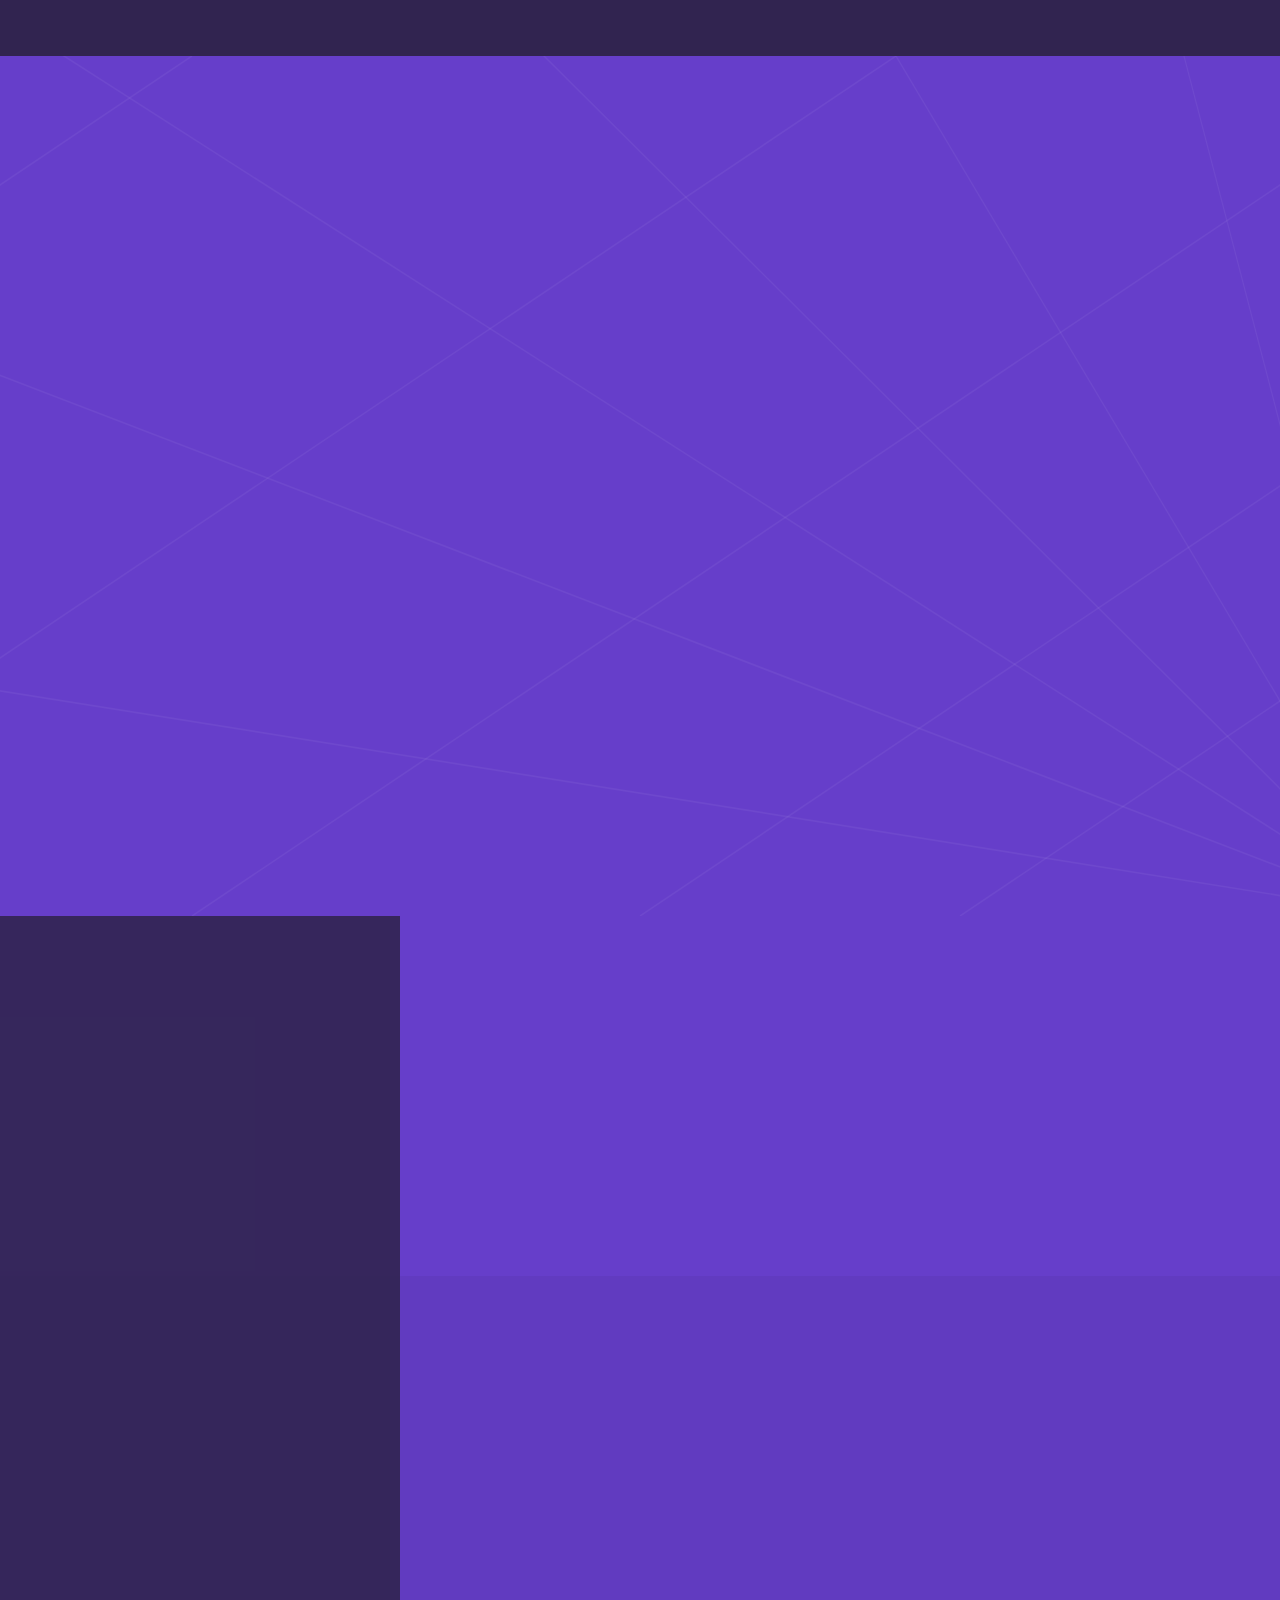
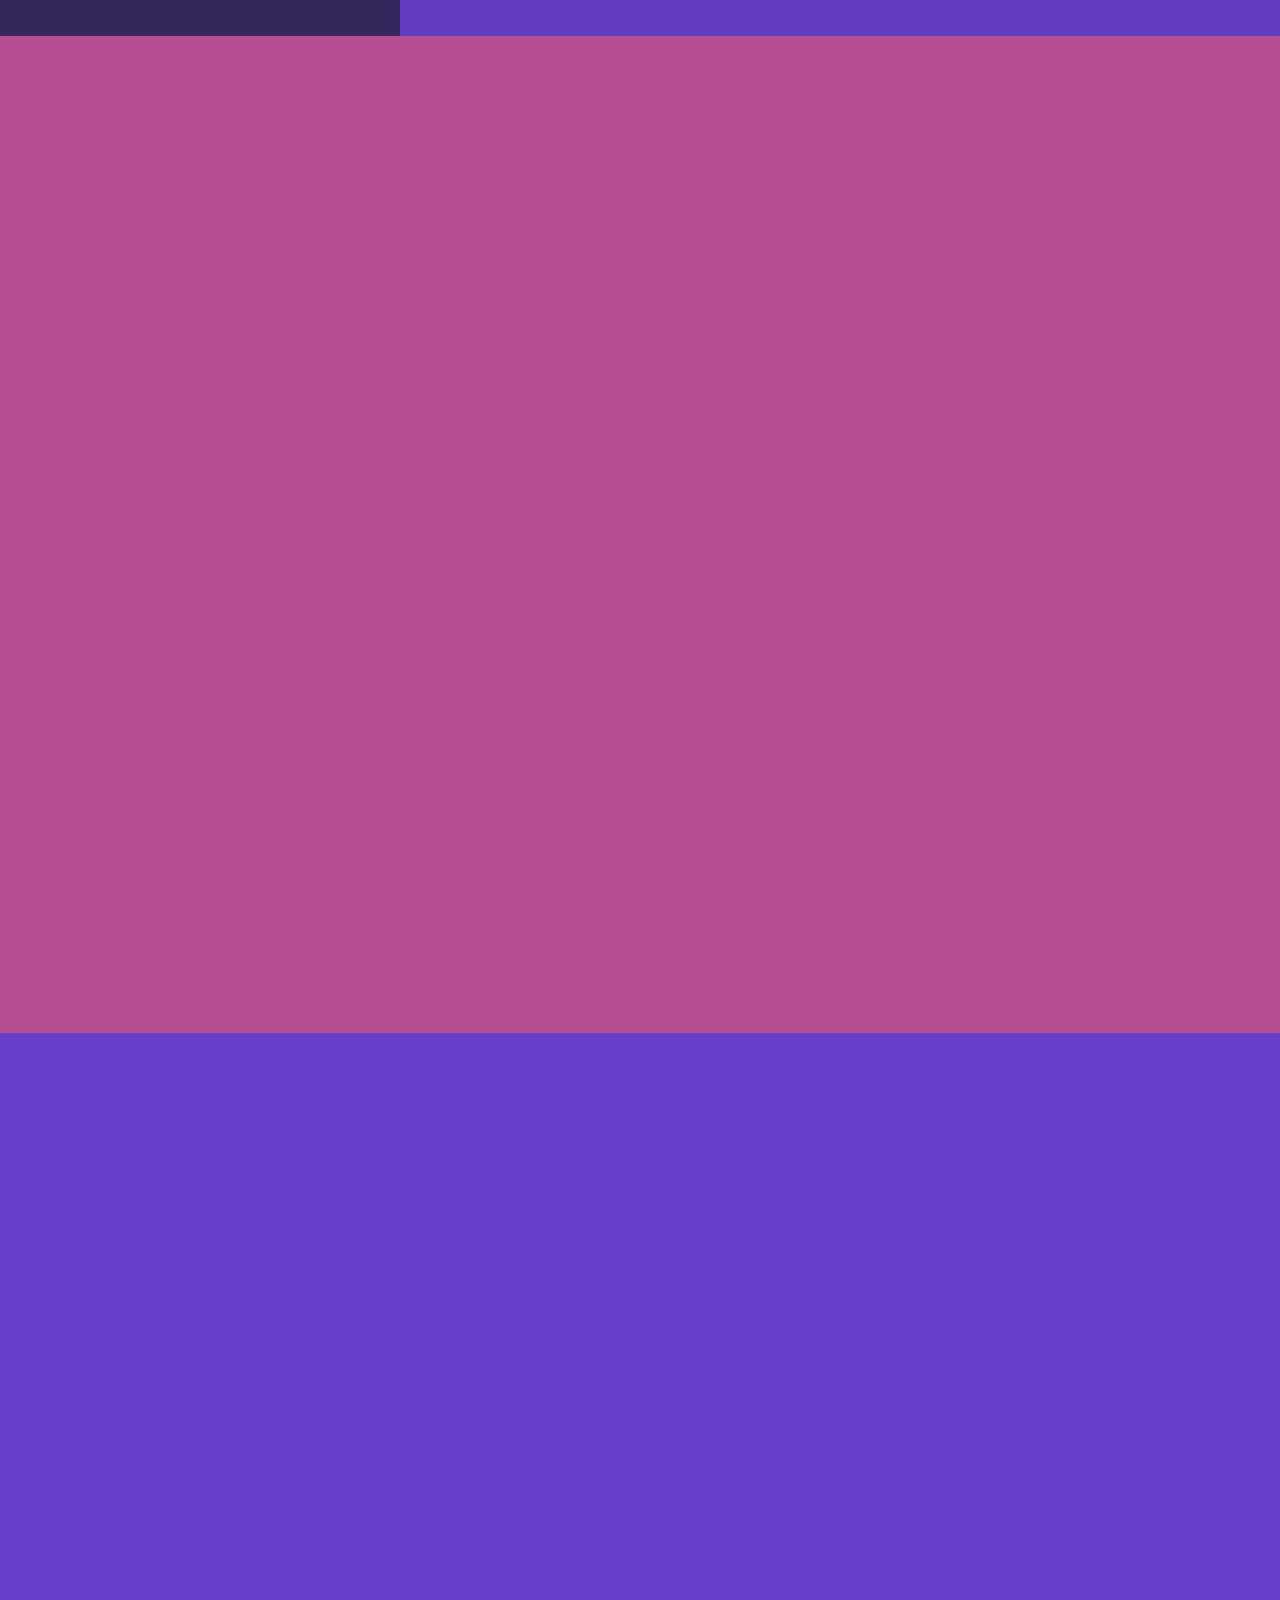
==== index.html @ 7280ebba "Update About page with logo and improve navigation links" ====
<!DOCTYPE HTML>
<!--
	Hyperspace by HTML5 UP
	html5up.net | @ajlkn
	Free for personal and commercial use under the CCA 3.0 license (html5up.net/license)
-->
<html>
	<head>
		<title>Home | FRC 2151</title>
		<meta charset="utf-8" />
		<meta name="viewport" content="width=device-width, initial-scale=1, user-scalable=no" />
		<link rel="stylesheet" href="assets/css/main.css" />
		<noscript><link rel="stylesheet" href="assets/css/noscript.css" /></noscript>
	</head>
	<body class="is-preload">

		<!-- Sidebar -->
			<section id="sidebar">
				<div class="inner">
					<nav>
						<ul>
							<li><a href="#intro">Home</a></li>
							<li><a href="#one">About Us</a></li>
							<li><a href="#two">Departments</a></li>
							<li><a href="#three">Contact Us</a></li>
							<li><a href="">FRC Documentation</a></li>
						</ul>
					</nav>
				</div>
			</section>

		<!-- Wrapper -->
			<div id="wrapper">

				<!-- Intro -->
					<section id="intro" class="wrapper style1 fullscreen fade-up">
						<div class="inner">
							<h1>Monty Pythons</h1>
							<p></a>A FIRST Robotics Competition team dedicated to engineering, programming, leadership, and inspiring the next generation of innovators.</p>
							<ul class="actions">
								<li><a href="#one" class="button scrolly">About Us</a></li>
							</ul>
						</div>
					</section>

				<!-- One -->
					<section id="one" class="wrapper style2 spotlights">
						<section>
							<a href="#" class="image"><img src="images/pic01.jpg" alt="" data-position="center center" /></a>
							<div class="content">
								<div class="inner">
									<h2>About Us</h2>
									<p>Our team's values and history.</p>
									<ul class="actions">
										<li><a href="about.html" class="button">Learn More</a></li>
									</ul>
								</div>
							</div>
						</section>
						<section>
							<a href="#" class="image"><img src="images/Robot.png" alt="" data-position="top center" /></a>
							<div class="content">
								<div class="inner">
									<h2>Our Robot</h2>
									<p>Monty - our latest robot for the 2026 REBUILT Season.</p>
									<ul class="actions">
										<li><a href="generic.html" class="button">Meet Monty</a></li>
									</ul>
								</div>
							</div>
							
						</section>
					</section>

				<!-- Two -->
					<section id="two" class="wrapper style3 fade-up">
						<div class="inner">
							<h2>Our Departments</h2>
							<p>Learn more about our various departments.</p>
							<div class="features">
								<section>
									<span class="icon solid major fa-wrench"></span>
									<h3>Build</h3>
									<p>Responsible for constructing the robot’s physical structure, assembling mechanisms, and ensuring everything is durable and competition‑ready.</p>
								</section>
								<section>
									<span class="icon solid major fa-drafting-compass"></span>
									<h3>Design</h3>
									<p>Creates CAD models, prototypes mechanisms, and ensures all robot components fit together efficiently before manufacturing.</p>
								</section>
								<section>
									<span class="icon solid major fa-code"></span>
									<h3>Programming</h3>
									<p>Writes and maintains the robot’s code, including autonomous routines, tele‑op controls, sensors, and subsystem logic.</p>
								</section>
								<section>
									<span class="icon solid major fa-bolt"></span>
									<h3>Electrical</h3>
									<p>Handles wiring, power distribution, sensors, CAN bus layout, and ensuring all electronics are safe and functional.</p>
								</section>
								<section>
									<span class="icon solid major fa-chess-knight"></span>
									<h3>Strategy and Drive</h3>
									<p>Analyzes game rules, develops match strategy, and scouts other teams during competitions.</p>
								</section>
								<section>
									<span class="icon solid major fa-bullhorn"></span>
									<h3>Marketing</h3>
									<p>Manages branding, outreach, social media, awards submissions, and team image to support sponsorship and community engagement.</p>
								</section>
							</div>
							<ul class="actions">
								<li><a href="generic.html" class="button">Learn more</a></li>
							</ul>
						</div>
					</section>

				<!-- Three -->
					<section id="three" class="wrapper style1 fade-up">
						<div class="inner">
							<h2>Contact Us</h2>
							<p> We would love to hear from you! Whether you wish to sponsor us or learn more about our team, feel free to reach out to us.</p>
							<div class="split style1">
								<section>
									<form method="post" action="#">
										<div class="fields">
											<div class="field half">
												<label for="name">Name</label>
												<input type="text" name="name" id="name" />
											</div>
											<div class="field half">
												<label for="email">Email</label>
												<input type="text" name="email" id="email" />
											</div>
											<div class="field">
												<label for="message">Message</label>
												<textarea name="message" id="message" rows="5"></textarea>
											</div>
										</div>
										<ul class="actions">
											<li><a href="" class="button submit">Send Message</a></li>
										</ul>
									</form>
								</section>
								<section>
									<ul class="contact">
										<li>
											<h3>Address</h3>
											<span>
												8601 Roosevelt Road, Forest Park, IL 60130, United States
											</span>
										</li>
										<li>
											<h3>Email</h3>
											<a href="mailto:pmsapythons2151@gmail.com">pmsapythons2151@gmail.com</a>
										</li>
										<li>
											<h3>Phone</h3>
											<span>(708) 338-4100</span>
										</li>
										<li>
											<h3>Social</h3>
											<ul class="icons">
											  <li><a href="https://x.com/frcteam2151" class="icon brands fa-twitter"><span class="label">Twitter</span></a></li>
                                   			  <li><a href="https://github.com/Team-2151-Progrraming-Room" class="icon brands fa-github"><span class="label">GitHub</span></a></li>
                                  			  <li><a href="https://www.instagram.com/montypythons2151/?hl=en" class="icon brands fa-instagram"><span class="label">Instagram</span></a></li>
											</ul>
										</li>
									</ul>
								</section>
							</div>
						</div>
					</section>

			</div>

		<!-- Footer -->
			<footer id="footer" class="wrapper style1-alt">
				<div class="inner">
					<ul class="menu">
					</ul>
				</div>
			</footer>

		<!-- Scripts -->
			<script src="assets/js/jquery.min.js"></script>
			<script src="assets/js/jquery.scrollex.min.js"></script>
			<script src="assets/js/jquery.scrolly.min.js"></script>
			<script src="assets/js/browser.min.js"></script>
			<script src="assets/js/breakpoints.min.js"></script>
			<script src="assets/js/util.js"></script>
			<script src="assets/js/main.js"></script>

	</body>
</html>
---- assets/css/main.css ----
@import url(fontawesome-all.min.css);

/*
	Hyperspace by HTML5 UP
	html5up.net | @ajlkn
	Free for personal and commercial use under the CCA 3.0 license (html5up.net/license)
*/

html, body, div, span, applet, object,
iframe, h1, h2, h3, h4, h5, h6, p, blockquote,
pre, a, abbr, acronym, address, big, cite,
code, del, dfn, em, img, ins, kbd, q, s, samp,
small, strike, strong, sub, sup, tt, var, b,
u, i, center, dl, dt, dd, ol, ul, li, fieldset,
form, label, legend, table, caption, tbody,
tfoot, thead, tr, th, td, article, aside,
canvas, details, embed, figure, figcaption,
footer, header, hgroup, menu, nav, output, ruby,
section, summary, time, mark, audio, video {
	margin: 0;
	padding: 0;
	border: 0;
	font-size: 100%;
	font: inherit;
	vertical-align: baseline;}

article, aside, details, figcaption, figure,
footer, header, hgroup, menu, nav, section {
	display: block;}

body {
	line-height: 1;
}

ol, ul {
	list-style: none;
}

blockquote, q {
	quotes: none;
}

	blockquote:before, blockquote:after, q:before, q:after {
		content: '';
		content: none;
	}

table {
	border-collapse: collapse;
	border-spacing: 0;
}

body {
	-webkit-text-size-adjust: none;
}

mark {
	background-color: transparent;
	color: inherit;
}

input::-moz-focus-inner {
	border: 0;
	padding: 0;
}

input, select, textarea {
	-moz-appearance: none;
	-webkit-appearance: none;
	-ms-appearance: none;
	appearance: none;
}

/* Basic */

	@-ms-viewport {
		width: device-width;
	}

	body {
		-ms-overflow-style: scrollbar;
	}

	@media screen and (max-width: 480px) {

		html, body {
			min-width: 320px;
		}

	}

	html {
		box-sizing: border-box;
	}

	*, *:before, *:after {
		box-sizing: inherit;
	}

	body {
		background: #312450;
	}

		body.is-preload *, body.is-preload *:before, body.is-preload *:after {
			-moz-animation: none !important;
			-webkit-animation: none !important;
			-ms-animation: none !important;
			animation: none !important;
			-moz-transition: none !important;
			-webkit-transition: none !important;
			-ms-transition: none !important;
			transition: none !important;
		}

/* Type */

	body, input, select, textarea {
		color: rgba(255, 255, 255, 0.55);
		font-family: Arial, Helvetica, sans-serif;
		font-size: 16.5pt;
		font-weight: normal;
		line-height: 1.75;
	}

		@media screen and (max-width: 1680px) {

			body, input, select, textarea {
				font-size: 13pt;
			}

		}

		@media screen and (max-width: 1280px) {

			body, input, select, textarea {
				font-size: 12pt;
			}

		}

		@media screen and (max-width: 360px) {

			body, input, select, textarea {
				font-size: 11pt;
			}

		}

	a {
		-moz-transition: color 0.2s ease, border-bottom-color 0.2s ease;
		-webkit-transition: color 0.2s ease, border-bottom-color 0.2s ease;
		-ms-transition: color 0.2s ease, border-bottom-color 0.2s ease;
		transition: color 0.2s ease, border-bottom-color 0.2s ease;
		border-bottom: dotted 1px rgba(255, 255, 255, 0.35);
		color: inherit;
		text-decoration: none;
	}

		a:hover {
			border-bottom-color: transparent;
			color: #ffffff;
		}

	strong, b {
		color: #ffffff;
		font-weight: bold;
	}

	em, i {
		font-style: italic;
	}

	p {
		margin: 0 0 2em 0;
	}

	h1, h2, h3, h4, h5, h6 {
		color: #ffffff;
		font-weight: bold;
		line-height: 1.5;
		margin: 0 0 0.5em 0;
	}

		h1 a, h2 a, h3 a, h4 a, h5 a, h6 a {
			color: inherit;
			text-decoration: none;
		}

	h1 {
		font-size: 2.75em;
	}

		h1.major {
			margin: 0 0 1.3em 0;
			position: relative;
			padding-bottom: 0.35em;
		}

			h1.major:after {
				background-image: -moz-linear-gradient(to right, #5e42a6, #b74e91);
				background-image: -webkit-linear-gradient(to right, #5e42a6, #b74e91);
				background-image: -ms-linear-gradient(to right, #5e42a6, #b74e91);
				background-image: linear-gradient(to right, #5e42a6, #b74e91);
				-moz-transition: max-width 0.2s ease;
				-webkit-transition: max-width 0.2s ease;
				-ms-transition: max-width 0.2s ease;
				transition: max-width 0.2s ease;
				border-radius: 0.2em;
				bottom: 0;
				content: '';
				height: 0.05em;
				position: absolute;
				right: 0;
				width: 100%;
			}

	h2 {
		font-size: 1.75em;
	}

	h3 {
		font-size: 1.1em;
	}

	h4 {
		font-size: 1em;
	}

	h5 {
		font-size: 0.8em;
	}

	h6 {
		font-size: 0.6em;
	}

	@media screen and (max-width: 736px) {

		h1 {
			font-size: 2em;
		}

		h2 {
			font-size: 1.25em;
		}

		h3 {
			font-size: 1em;
		}

		h4 {
			font-size: 0.8em;
		}

		h5 {
			font-size: 0.6em;
		}

		h6 {
			font-size: 0.6em;
		}

	}

	sub {
		font-size: 0.8em;
		position: relative;
		top: 0.5em;
	}

	sup {
		font-size: 0.8em;
		position: relative;
		top: -0.5em;
	}

	blockquote {
		border-left: solid 4px rgba(255, 255, 255, 0.15);
		font-style: italic;
		margin: 0 0 2em 0;
		padding: 0.5em 0 0.5em 2em;
	}

	code {
		background: rgba(255, 255, 255, 0.05);
		border-radius: 0.25em;
		border: solid 1px rgba(255, 255, 255, 0.15);
		font-family: "Courier New", monospace;
		font-size: 0.9em;
		margin: 0 0.25em;
		padding: 0.25em 0.65em;
	}

	pre {
		-webkit-overflow-scrolling: touch;
		font-family: "Courier New", monospace;
		font-size: 0.9em;
		margin: 0 0 2em 0;
	}

		pre code {
			display: block;
			line-height: 1.75em;
			padding: 1em 1.5em;
			overflow-x: auto;
		}

	hr {
		border: 0;
		border-bottom: solid 1px rgba(255, 255, 255, 0.15);
		margin: 2em 0;
	}

		hr.major {
			margin: 3em 0;
		}

	.align-left {
		text-align: left;
	}

	.align-center {
		text-align: center;
	}

	.align-right {
		text-align: right;
	}

/* Row */

	.row {
		display: flex;
		flex-wrap: wrap;
		box-sizing: border-box;
		align-items: stretch;
	}

		.row > * {
			box-sizing: border-box;
		}

		.row.gtr-uniform > * > :last-child {
			margin-bottom: 0;
		}

		.row.aln-left {
			justify-content: flex-start;
		}

		.row.aln-center {
			justify-content: center;
		}

		.row.aln-right {
			justify-content: flex-end;
		}

		.row.aln-top {
			align-items: flex-start;
		}

		.row.aln-middle {
			align-items: center;
		}

		.row.aln-bottom {
			align-items: flex-end;
		}

		.row > .imp {
			order: -1;
		}

		.row > .col-1 {
			width: 8.33333%;
		}

		.row > .off-1 {
			margin-left: 8.33333%;
		}

		.row > .col-2 {
			width: 16.66667%;
		}

		.row > .off-2 {
			margin-left: 16.66667%;
		}

		.row > .col-3 {
			width: 25%;
		}

		.row > .off-3 {
			margin-left: 25%;
		}

		.row > .col-4 {
			width: 33.33333%;
		}

		.row > .off-4 {
			margin-left: 33.33333%;
		}

		.row > .col-5 {
			width: 41.66667%;
		}

		.row > .off-5 {
			margin-left: 41.66667%;
		}

		.row > .col-6 {
			width: 50%;
		}

		.row > .off-6 {
			margin-left: 50%;
		}

		.row > .col-7 {
			width: 58.33333%;
		}

		.row > .off-7 {
			margin-left: 58.33333%;
		}

		.row > .col-8 {
			width: 66.66667%;
		}

		.row > .off-8 {
			margin-left: 66.66667%;
		}

		.row > .col-9 {
			width: 75%;
		}

		.row > .off-9 {
			margin-left: 75%;
		}

		.row > .col-10 {
			width: 83.33333%;
		}

		.row > .off-10 {
			margin-left: 83.33333%;
		}

		.row > .col-11 {
			width: 91.66667%;
		}

		.row > .off-11 {
			margin-left: 91.66667%;
		}

		.row > .col-12 {
			width: 100%;
		}

		.row > .off-12 {
			margin-left: 100%;
		}

		.row.gtr-0 {
			margin-top: 0;
			margin-left: 0em;
		}

			.row.gtr-0 > * {
				padding: 0 0 0 0em;
			}

			.row.gtr-0.gtr-uniform {
				margin-top: 0em;
			}

				.row.gtr-0.gtr-uniform > * {
					padding-top: 0em;
				}

		.row.gtr-25 {
			margin-top: 0;
			margin-left: -0.375em;
		}

			.row.gtr-25 > * {
				padding: 0 0 0 0.375em;
			}

			.row.gtr-25.gtr-uniform {
				margin-top: -0.375em;
			}

				.row.gtr-25.gtr-uniform > * {
					padding-top: 0.375em;
				}

		.row.gtr-50 {
			margin-top: 0;
			margin-left: -0.75em;
		}

			.row.gtr-50 > * {
				padding: 0 0 0 0.75em;
			}

			.row.gtr-50.gtr-uniform {
				margin-top: -0.75em;
			}

				.row.gtr-50.gtr-uniform > * {
					padding-top: 0.75em;
				}

		.row {
			margin-top: 0;
			margin-left: -1.5em;
		}

			.row > * {
				padding: 0 0 0 1.5em;
			}

			.row.gtr-uniform {
				margin-top: -1.5em;
			}

				.row.gtr-uniform > * {
					padding-top: 1.5em;
				}

		.row.gtr-150 {
			margin-top: 0;
			margin-left: -2.25em;
		}

			.row.gtr-150 > * {
				padding: 0 0 0 2.25em;
			}

			.row.gtr-150.gtr-uniform {
				margin-top: -2.25em;
			}

				.row.gtr-150.gtr-uniform > * {
					padding-top: 2.25em;
				}

		.row.gtr-200 {
			margin-top: 0;
			margin-left: -3em;
		}

			.row.gtr-200 > * {
				padding: 0 0 0 3em;
			}

			.row.gtr-200.gtr-uniform {
				margin-top: -3em;
			}

				.row.gtr-200.gtr-uniform > * {
					padding-top: 3em;
				}

		@media screen and (max-width: 1680px) {

			.row {
				display: flex;
				flex-wrap: wrap;
				box-sizing: border-box;
				align-items: stretch;
			}

				.row > * {
					box-sizing: border-box;
				}

				.row.gtr-uniform > * > :last-child {
					margin-bottom: 0;
				}

				.row.aln-left {
					justify-content: flex-start;
				}

				.row.aln-center {
					justify-content: center;
				}

				.row.aln-right {
					justify-content: flex-end;
				}

				.row.aln-top {
					align-items: flex-start;
				}

				.row.aln-middle {
					align-items: center;
				}

				.row.aln-bottom {
					align-items: flex-end;
				}

				.row > .imp-xlarge {
					order: -1;
				}

				.row > .col-1-xlarge {
					width: 8.33333%;
				}

				.row > .off-1-xlarge {
					margin-left: 8.33333%;
				}

				.row > .col-2-xlarge {
					width: 16.66667%;
				}

				.row > .off-2-xlarge {
					margin-left: 16.66667%;
				}

				.row > .col-3-xlarge {
					width: 25%;
				}

				.row > .off-3-xlarge {
					margin-left: 25%;
				}

				.row > .col-4-xlarge {
					width: 33.33333%;
				}

				.row > .off-4-xlarge {
					margin-left: 33.33333%;
				}

				.row > .col-5-xlarge {
					width: 41.66667%;
				}

				.row > .off-5-xlarge {
					margin-left: 41.66667%;
				}

				.row > .col-6-xlarge {
					width: 50%;
				}

				.row > .off-6-xlarge {
					margin-left: 50%;
				}

				.row > .col-7-xlarge {
					width: 58.33333%;
				}

				.row > .off-7-xlarge {
					margin-left: 58.33333%;
				}

				.row > .col-8-xlarge {
					width: 66.66667%;
				}

				.row > .off-8-xlarge {
					margin-left: 66.66667%;
				}

				.row > .col-9-xlarge {
					width: 75%;
				}

				.row > .off-9-xlarge {
					margin-left: 75%;
				}

				.row > .col-10-xlarge {
					width: 83.33333%;
				}

				.row > .off-10-xlarge {
					margin-left: 83.33333%;
				}

				.row > .col-11-xlarge {
					width: 91.66667%;
				}

				.row > .off-11-xlarge {
					margin-left: 91.66667%;
				}

				.row > .col-12-xlarge {
					width: 100%;
				}

				.row > .off-12-xlarge {
					margin-left: 100%;
				}

				.row.gtr-0 {
					margin-top: 0;
					margin-left: 0em;
				}

					.row.gtr-0 > * {
						padding: 0 0 0 0em;
					}

					.row.gtr-0.gtr-uniform {
						margin-top: 0em;
					}

						.row.gtr-0.gtr-uniform > * {
							padding-top: 0em;
						}

				.row.gtr-25 {
					margin-top: 0;
					margin-left: -0.375em;
				}

					.row.gtr-25 > * {
						padding: 0 0 0 0.375em;
					}

					.row.gtr-25.gtr-uniform {
						margin-top: -0.375em;
					}

						.row.gtr-25.gtr-uniform > * {
							padding-top: 0.375em;
						}

				.row.gtr-50 {
					margin-top: 0;
					margin-left: -0.75em;
				}

					.row.gtr-50 > * {
						padding: 0 0 0 0.75em;
					}

					.row.gtr-50.gtr-uniform {
						margin-top: -0.75em;
					}

						.row.gtr-50.gtr-uniform > * {
							padding-top: 0.75em;
						}

				.row {
					margin-top: 0;
					margin-left: -1.5em;
				}

					.row > * {
						padding: 0 0 0 1.5em;
					}

					.row.gtr-uniform {
						margin-top: -1.5em;
					}

						.row.gtr-uniform > * {
							padding-top: 1.5em;
						}

				.row.gtr-150 {
					margin-top: 0;
					margin-left: -2.25em;
				}

					.row.gtr-150 > * {
						padding: 0 0 0 2.25em;
					}

					.row.gtr-150.gtr-uniform {
						margin-top: -2.25em;
					}

						.row.gtr-150.gtr-uniform > * {
							padding-top: 2.25em;
						}

				.row.gtr-200 {
					margin-top: 0;
					margin-left: -3em;
				}

					.row.gtr-200 > * {
						padding: 0 0 0 3em;
					}

					.row.gtr-200.gtr-uniform {
						margin-top: -3em;
					}

						.row.gtr-200.gtr-uniform > * {
							padding-top: 3em;
						}

		}

		@media screen and (max-width: 1280px) {

			.row {
				display: flex;
				flex-wrap: wrap;
				box-sizing: border-box;
				align-items: stretch;
			}

				.row > * {
					box-sizing: border-box;
				}

				.row.gtr-uniform > * > :last-child {
					margin-bottom: 0;
				}

				.row.aln-left {
					justify-content: flex-start;
				}

				.row.aln-center {
					justify-content: center;
				}

				.row.aln-right {
					justify-content: flex-end;
				}

				.row.aln-top {
					align-items: flex-start;
				}

				.row.aln-middle {
					align-items: center;
				}

				.row.aln-bottom {
					align-items: flex-end;
				}

				.row > .imp-large {
					order: -1;
				}

				.row > .col-1-large {
					width: 8.33333%;
				}

				.row > .off-1-large {
					margin-left: 8.33333%;
				}

				.row > .col-2-large {
					width: 16.66667%;
				}

				.row > .off-2-large {
					margin-left: 16.66667%;
				}

				.row > .col-3-large {
					width: 25%;
				}

				.row > .off-3-large {
					margin-left: 25%;
				}

				.row > .col-4-large {
					width: 33.33333%;
				}

				.row > .off-4-large {
					margin-left: 33.33333%;
				}

				.row > .col-5-large {
					width: 41.66667%;
				}

				.row > .off-5-large {
					margin-left: 41.66667%;
				}

				.row > .col-6-large {
					width: 50%;
				}

				.row > .off-6-large {
					margin-left: 50%;
				}

				.row > .col-7-large {
					width: 58.33333%;
				}

				.row > .off-7-large {
					margin-left: 58.33333%;
				}

				.row > .col-8-large {
					width: 66.66667%;
				}

				.row > .off-8-large {
					margin-left: 66.66667%;
				}

				.row > .col-9-large {
					width: 75%;
				}

				.row > .off-9-large {
					margin-left: 75%;
				}

				.row > .col-10-large {
					width: 83.33333%;
				}

				.row > .off-10-large {
					margin-left: 83.33333%;
				}

				.row > .col-11-large {
					width: 91.66667%;
				}

				.row > .off-11-large {
					margin-left: 91.66667%;
				}

				.row > .col-12-large {
					width: 100%;
				}

				.row > .off-12-large {
					margin-left: 100%;
				}

				.row.gtr-0 {
					margin-top: 0;
					margin-left: 0em;
				}

					.row.gtr-0 > * {
						padding: 0 0 0 0em;
					}

					.row.gtr-0.gtr-uniform {
						margin-top: 0em;
					}

						.row.gtr-0.gtr-uniform > * {
							padding-top: 0em;
						}

				.row.gtr-25 {
					margin-top: 0;
					margin-left: -0.375em;
				}

					.row.gtr-25 > * {
						padding: 0 0 0 0.375em;
					}

					.row.gtr-25.gtr-uniform {
						margin-top: -0.375em;
					}

						.row.gtr-25.gtr-uniform > * {
							padding-top: 0.375em;
						}

				.row.gtr-50 {
					margin-top: 0;
					margin-left: -0.75em;
				}

					.row.gtr-50 > * {
						padding: 0 0 0 0.75em;
					}

					.row.gtr-50.gtr-uniform {
						margin-top: -0.75em;
					}

						.row.gtr-50.gtr-uniform > * {
							padding-top: 0.75em;
						}

				.row {
					margin-top: 0;
					margin-left: -1.5em;
				}

					.row > * {
						padding: 0 0 0 1.5em;
					}

					.row.gtr-uniform {
						margin-top: -1.5em;
					}

						.row.gtr-uniform > * {
							padding-top: 1.5em;
						}

				.row.gtr-150 {
					margin-top: 0;
					margin-left: -2.25em;
				}

					.row.gtr-150 > * {
						padding: 0 0 0 2.25em;
					}

					.row.gtr-150.gtr-uniform {
						margin-top: -2.25em;
					}

						.row.gtr-150.gtr-uniform > * {
							padding-top: 2.25em;
						}

				.row.gtr-200 {
					margin-top: 0;
					margin-left: -3em;
				}

					.row.gtr-200 > * {
						padding: 0 0 0 3em;
					}

					.row.gtr-200.gtr-uniform {
						margin-top: -3em;
					}

						.row.gtr-200.gtr-uniform > * {
							padding-top: 3em;
						}

		}

		@media screen and (max-width: 980px) {

			.row {
				display: flex;
				flex-wrap: wrap;
				box-sizing: border-box;
				align-items: stretch;
			}

				.row > * {
					box-sizing: border-box;
				}

				.row.gtr-uniform > * > :last-child {
					margin-bottom: 0;
				}

				.row.aln-left {
					justify-content: flex-start;
				}

				.row.aln-center {
					justify-content: center;
				}

				.row.aln-right {
					justify-content: flex-end;
				}

				.row.aln-top {
					align-items: flex-start;
				}

				.row.aln-middle {
					align-items: center;
				}

				.row.aln-bottom {
					align-items: flex-end;
				}

				.row > .imp-medium {
					order: -1;
				}

				.row > .col-1-medium {
					width: 8.33333%;
				}

				.row > .off-1-medium {
					margin-left: 8.33333%;
				}

				.row > .col-2-medium {
					width: 16.66667%;
				}

				.row > .off-2-medium {
					margin-left: 16.66667%;
				}

				.row > .col-3-medium {
					width: 25%;
				}

				.row > .off-3-medium {
					margin-left: 25%;
				}

				.row > .col-4-medium {
					width: 33.33333%;
				}

				.row > .off-4-medium {
					margin-left: 33.33333%;
				}

				.row > .col-5-medium {
					width: 41.66667%;
				}

				.row > .off-5-medium {
					margin-left: 41.66667%;
				}

				.row > .col-6-medium {
					width: 50%;
				}

				.row > .off-6-medium {
					margin-left: 50%;
				}

				.row > .col-7-medium {
					width: 58.33333%;
				}

				.row > .off-7-medium {
					margin-left: 58.33333%;
				}

				.row > .col-8-medium {
					width: 66.66667%;
				}

				.row > .off-8-medium {
					margin-left: 66.66667%;
				}

				.row > .col-9-medium {
					width: 75%;
				}

				.row > .off-9-medium {
					margin-left: 75%;
				}

				.row > .col-10-medium {
					width: 83.33333%;
				}

				.row > .off-10-medium {
					margin-left: 83.33333%;
				}

				.row > .col-11-medium {
					width: 91.66667%;
				}

				.row > .off-11-medium {
					margin-left: 91.66667%;
				}

				.row > .col-12-medium {
					width: 100%;
				}

				.row > .off-12-medium {
					margin-left: 100%;
				}

				.row.gtr-0 {
					margin-top: 0;
					margin-left: 0em;
				}

					.row.gtr-0 > * {
						padding: 0 0 0 0em;
					}

					.row.gtr-0.gtr-uniform {
						margin-top: 0em;
					}

						.row.gtr-0.gtr-uniform > * {
							padding-top: 0em;
						}

				.row.gtr-25 {
					margin-top: 0;
					margin-left: -0.375em;
				}

					.row.gtr-25 > * {
						padding: 0 0 0 0.375em;
					}

					.row.gtr-25.gtr-uniform {
						margin-top: -0.375em;
					}

						.row.gtr-25.gtr-uniform > * {
							padding-top: 0.375em;
						}

				.row.gtr-50 {
					margin-top: 0;
					margin-left: -0.75em;
				}

					.row.gtr-50 > * {
						padding: 0 0 0 0.75em;
					}

					.row.gtr-50.gtr-uniform {
						margin-top: -0.75em;
					}

						.row.gtr-50.gtr-uniform > * {
							padding-top: 0.75em;
						}

				.row {
					margin-top: 0;
					margin-left: -1.5em;
				}

					.row > * {
						padding: 0 0 0 1.5em;
					}

					.row.gtr-uniform {
						margin-top: -1.5em;
					}

						.row.gtr-uniform > * {
							padding-top: 1.5em;
						}

				.row.gtr-150 {
					margin-top: 0;
					margin-left: -2.25em;
				}

					.row.gtr-150 > * {
						padding: 0 0 0 2.25em;
					}

					.row.gtr-150.gtr-uniform {
						margin-top: -2.25em;
					}

						.row.gtr-150.gtr-uniform > * {
							padding-top: 2.25em;
						}

				.row.gtr-200 {
					margin-top: 0;
					margin-left: -3em;
				}

					.row.gtr-200 > * {
						padding: 0 0 0 3em;
					}

					.row.gtr-200.gtr-uniform {
						margin-top: -3em;
					}

						.row.gtr-200.gtr-uniform > * {
							padding-top: 3em;
						}

		}

		@media screen and (max-width: 736px) {

			.row {
				display: flex;
				flex-wrap: wrap;
				box-sizing: border-box;
				align-items: stretch;
			}

				.row > * {
					box-sizing: border-box;
				}

				.row.gtr-uniform > * > :last-child {
					margin-bottom: 0;
				}

				.row.aln-left {
					justify-content: flex-start;
				}

				.row.aln-center {
					justify-content: center;
				}

				.row.aln-right {
					justify-content: flex-end;
				}

				.row.aln-top {
					align-items: flex-start;
				}

				.row.aln-middle {
					align-items: center;
				}

				.row.aln-bottom {
					align-items: flex-end;
				}

				.row > .imp-small {
					order: -1;
				}

				.row > .col-1-small {
					width: 8.33333%;
				}

				.row > .off-1-small {
					margin-left: 8.33333%;
				}

				.row > .col-2-small {
					width: 16.66667%;
				}

				.row > .off-2-small {
					margin-left: 16.66667%;
				}

				.row > .col-3-small {
					width: 25%;
				}

				.row > .off-3-small {
					margin-left: 25%;
				}

				.row > .col-4-small {
					width: 33.33333%;
				}

				.row > .off-4-small {
					margin-left: 33.33333%;
				}

				.row > .col-5-small {
					width: 41.66667%;
				}

				.row > .off-5-small {
					margin-left: 41.66667%;
				}

				.row > .col-6-small {
					width: 50%;
				}

				.row > .off-6-small {
					margin-left: 50%;
				}

				.row > .col-7-small {
					width: 58.33333%;
				}

				.row > .off-7-small {
					margin-left: 58.33333%;
				}

				.row > .col-8-small {
					width: 66.66667%;
				}

				.row > .off-8-small {
					margin-left: 66.66667%;
				}

				.row > .col-9-small {
					width: 75%;
				}

				.row > .off-9-small {
					margin-left: 75%;
				}

				.row > .col-10-small {
					width: 83.33333%;
				}

				.row > .off-10-small {
					margin-left: 83.33333%;
				}

				.row > .col-11-small {
					width: 91.66667%;
				}

				.row > .off-11-small {
					margin-left: 91.66667%;
				}

				.row > .col-12-small {
					width: 100%;
				}

				.row > .off-12-small {
					margin-left: 100%;
				}

				.row.gtr-0 {
					margin-top: 0;
					margin-left: 0em;
				}

					.row.gtr-0 > * {
						padding: 0 0 0 0em;
					}

					.row.gtr-0.gtr-uniform {
						margin-top: 0em;
					}

						.row.gtr-0.gtr-uniform > * {
							padding-top: 0em;
						}

				.row.gtr-25 {
					margin-top: 0;
					margin-left: -0.375em;
				}

					.row.gtr-25 > * {
						padding: 0 0 0 0.375em;
					}

					.row.gtr-25.gtr-uniform {
						margin-top: -0.375em;
					}

						.row.gtr-25.gtr-uniform > * {
							padding-top: 0.375em;
						}

				.row.gtr-50 {
					margin-top: 0;
					margin-left: -0.75em;
				}

					.row.gtr-50 > * {
						padding: 0 0 0 0.75em;
					}

					.row.gtr-50.gtr-uniform {
						margin-top: -0.75em;
					}

						.row.gtr-50.gtr-uniform > * {
							padding-top: 0.75em;
						}

				.row {
					margin-top: 0;
					margin-left: -1.5em;
				}

					.row > * {
						padding: 0 0 0 1.5em;
					}

					.row.gtr-uniform {
						margin-top: -1.5em;
					}

						.row.gtr-uniform > * {
							padding-top: 1.5em;
						}

				.row.gtr-150 {
					margin-top: 0;
					margin-left: -2.25em;
				}

					.row.gtr-150 > * {
						padding: 0 0 0 2.25em;
					}

					.row.gtr-150.gtr-uniform {
						margin-top: -2.25em;
					}

						.row.gtr-150.gtr-uniform > * {
							padding-top: 2.25em;
						}

				.row.gtr-200 {
					margin-top: 0;
					margin-left: -3em;
				}

					.row.gtr-200 > * {
						padding: 0 0 0 3em;
					}

					.row.gtr-200.gtr-uniform {
						margin-top: -3em;
					}

						.row.gtr-200.gtr-uniform > * {
							padding-top: 3em;
						}

		}

		@media screen and (max-width: 480px) {

			.row {
				display: flex;
				flex-wrap: wrap;
				box-sizing: border-box;
				align-items: stretch;
			}

				.row > * {
					box-sizing: border-box;
				}

				.row.gtr-uniform > * > :last-child {
					margin-bottom: 0;
				}

				.row.aln-left {
					justify-content: flex-start;
				}

				.row.aln-center {
					justify-content: center;
				}

				.row.aln-right {
					justify-content: flex-end;
				}

				.row.aln-top {
					align-items: flex-start;
				}

				.row.aln-middle {
					align-items: center;
				}

				.row.aln-bottom {
					align-items: flex-end;
				}

				.row > .imp-xsmall {
					order: -1;
				}

				.row > .col-1-xsmall {
					width: 8.33333%;
				}

				.row > .off-1-xsmall {
					margin-left: 8.33333%;
				}

				.row > .col-2-xsmall {
					width: 16.66667%;
				}

				.row > .off-2-xsmall {
					margin-left: 16.66667%;
				}

				.row > .col-3-xsmall {
					width: 25%;
				}

				.row > .off-3-xsmall {
					margin-left: 25%;
				}

				.row > .col-4-xsmall {
					width: 33.33333%;
				}

				.row > .off-4-xsmall {
					margin-left: 33.33333%;
				}

				.row > .col-5-xsmall {
					width: 41.66667%;
				}

				.row > .off-5-xsmall {
					margin-left: 41.66667%;
				}

				.row > .col-6-xsmall {
					width: 50%;
				}

				.row > .off-6-xsmall {
					margin-left: 50%;
				}

				.row > .col-7-xsmall {
					width: 58.33333%;
				}

				.row > .off-7-xsmall {
					margin-left: 58.33333%;
				}

				.row > .col-8-xsmall {
					width: 66.66667%;
				}

				.row > .off-8-xsmall {
					margin-left: 66.66667%;
				}

				.row > .col-9-xsmall {
					width: 75%;
				}

				.row > .off-9-xsmall {
					margin-left: 75%;
				}

				.row > .col-10-xsmall {
					width: 83.33333%;
				}

				.row > .off-10-xsmall {
					margin-left: 83.33333%;
				}

				.row > .col-11-xsmall {
					width: 91.66667%;
				}

				.row > .off-11-xsmall {
					margin-left: 91.66667%;
				}

				.row > .col-12-xsmall {
					width: 100%;
				}

				.row > .off-12-xsmall {
					margin-left: 100%;
				}

				.row.gtr-0 {
					margin-top: 0;
					margin-left: 0em;
				}

					.row.gtr-0 > * {
						padding: 0 0 0 0em;
					}

					.row.gtr-0.gtr-uniform {
						margin-top: 0em;
					}

						.row.gtr-0.gtr-uniform > * {
							padding-top: 0em;
						}

				.row.gtr-25 {
					margin-top: 0;
					margin-left: -0.375em;
				}

					.row.gtr-25 > * {
						padding: 0 0 0 0.375em;
					}

					.row.gtr-25.gtr-uniform {
						margin-top: -0.375em;
					}

						.row.gtr-25.gtr-uniform > * {
							padding-top: 0.375em;
						}

				.row.gtr-50 {
					margin-top: 0;
					margin-left: -0.75em;
				}

					.row.gtr-50 > * {
						padding: 0 0 0 0.75em;
					}

					.row.gtr-50.gtr-uniform {
						margin-top: -0.75em;
					}

						.row.gtr-50.gtr-uniform > * {
							padding-top: 0.75em;
						}

				.row {
					margin-top: 0;
					margin-left: -1.5em;
				}

					.row > * {
						padding: 0 0 0 1.5em;
					}

					.row.gtr-uniform {
						margin-top: -1.5em;
					}

						.row.gtr-uniform > * {
							padding-top: 1.5em;
						}

				.row.gtr-150 {
					margin-top: 0;
					margin-left: -2.25em;
				}

					.row.gtr-150 > * {
						padding: 0 0 0 2.25em;
					}

					.row.gtr-150.gtr-uniform {
						margin-top: -2.25em;
					}

						.row.gtr-150.gtr-uniform > * {
							padding-top: 2.25em;
						}

				.row.gtr-200 {
					margin-top: 0;
					margin-left: -3em;
				}

					.row.gtr-200 > * {
						padding: 0 0 0 3em;
					}

					.row.gtr-200.gtr-uniform {
						margin-top: -3em;
					}

						.row.gtr-200.gtr-uniform > * {
							padding-top: 3em;
						}

		}

/* Box */

	.box {
		border-radius: 0.25em;
		border: solid 1px rgba(255, 255, 255, 0.15);
		margin-bottom: 2em;
		padding: 1.5em;
	}

		.box > :last-child,
		.box > :last-child > :last-child,
		.box > :last-child > :last-child > :last-child {
			margin-bottom: 0;
		}

		.box.alt {
			border: 0;
			border-radius: 0;
			padding: 0;
		}

/* Button */

	input[type="submit"],
	input[type="reset"],
	input[type="button"],
	button,
	.button {
		-moz-appearance: none;
		-webkit-appearance: none;
		-ms-appearance: none;
		appearance: none;
		-moz-transition: border-color 0.2s ease;
		-webkit-transition: border-color 0.2s ease;
		-ms-transition: border-color 0.2s ease;
		transition: border-color 0.2s ease;
		background-color: transparent;
		border: solid 1px !important;
		border-color: rgba(255, 255, 255, 0.15) !important;
		border-radius: 3em;
		color: #ffffff !important;
		cursor: pointer;
		display: inline-block;
		font-size: 0.6em;
		font-weight: bold;
		height: calc(4.75em + 2px);
		letter-spacing: 0.25em;
		line-height: 4.75em;
		outline: 0;
		padding: 0 3.75em;
		position: relative;
		text-align: center;
		text-decoration: none;
		text-transform: uppercase;
		white-space: nowrap;
	}

		input[type="submit"]:after,
		input[type="reset"]:after,
		input[type="button"]:after,
		button:after,
		.button:after {
			-moz-transform: scale(0.25);
			-webkit-transform: scale(0.25);
			-ms-transform: scale(0.25);
			transform: scale(0.25);
			pointer-events: none;
			-moz-transition: opacity 0.2s ease, -moz-transform 0.2s ease;
			-webkit-transition: opacity 0.2s ease, -webkit-transform 0.2s ease;
			-ms-transition: opacity 0.2s ease, -ms-transform 0.2s ease;
			transition: opacity 0.2s ease, transform 0.2s ease;
			background: #ffffff;
			border-radius: 3em;
			content: '';
			height: 100%;
			left: 0;
			opacity: 0;
			position: absolute;
			top: 0;
			width: 100%;
		}

		input[type="submit"].icon:before,
		input[type="reset"].icon:before,
		input[type="button"].icon:before,
		button.icon:before,
		.button.icon:before {
			margin-right: 0.75em;
		}

		input[type="submit"].fit,
		input[type="reset"].fit,
		input[type="button"].fit,
		button.fit,
		.button.fit {
			width: 100%;
		}

		input[type="submit"].small,
		input[type="reset"].small,
		input[type="button"].small,
		button.small,
		.button.small {
			font-size: 0.4em;
		}

		input[type="submit"].large,
		input[type="reset"].large,
		input[type="button"].large,
		button.large,
		.button.large {
			font-size: 0.8em;
		}

		input[type="submit"].primary,
		input[type="reset"].primary,
		input[type="button"].primary,
		button.primary,
		.button.primary {
			background-color: #ffffff;
			color: #312450 !important;
		}

			input[type="submit"].primary:after,
			input[type="reset"].primary:after,
			input[type="button"].primary:after,
			button.primary:after,
			.button.primary:after {
				display: none;
			}

		input[type="submit"].disabled, input[type="submit"]:disabled,
		input[type="reset"].disabled,
		input[type="reset"]:disabled,
		input[type="button"].disabled,
		input[type="button"]:disabled,
		button.disabled,
		button:disabled,
		.button.disabled,
		.button:disabled {
			cursor: default;
			opacity: 0.5;
			pointer-events: none;
		}

		input[type="submit"]:hover,
		input[type="reset"]:hover,
		input[type="button"]:hover,
		button:hover,
		.button:hover {
			border-color: rgba(255, 255, 255, 0.55) !important;
		}

			input[type="submit"]:hover:after,
			input[type="reset"]:hover:after,
			input[type="button"]:hover:after,
			button:hover:after,
			.button:hover:after {
				opacity: 0.05;
				-moz-transform: scale(1);
				-webkit-transform: scale(1);
				-ms-transform: scale(1);
				transform: scale(1);
			}

			input[type="submit"]:hover:active,
			input[type="reset"]:hover:active,
			input[type="button"]:hover:active,
			button:hover:active,
			.button:hover:active {
				border-color: #ffffff !important;
			}

				input[type="submit"]:hover:active:after,
				input[type="reset"]:hover:active:after,
				input[type="button"]:hover:active:after,
				button:hover:active:after,
				.button:hover:active:after {
					opacity: 0.1;
				}

/* Features */

	.features {
		display: -moz-flex;
		display: -webkit-flex;
		display: -ms-flex;
		display: flex;
		-moz-flex-wrap: wrap;
		-webkit-flex-wrap: wrap;
		-ms-flex-wrap: wrap;
		flex-wrap: wrap;
		border-radius: 0.25em;
		border: solid 1px rgba(255, 255, 255, 0.15);
		background: rgba(255, 255, 255, 0.05);
		margin: 0 0 2em 0;
	}

		.features section {
			padding: 3.5em 3em 1em 7em ;
			width: 50%;
			border-top: solid 1px rgba(255, 255, 255, 0.15);
			position: relative;
		}

			.features section:nth-child(-n + 2) {
				border-top-width: 0;
			}

			.features section:nth-child(2n) {
				border-left: solid 1px rgba(255, 255, 255, 0.15);
			}

			.features section .icon {
				-moz-transition: opacity 0.5s ease, -moz-transform 0.5s ease;
				-webkit-transition: opacity 0.5s ease, -webkit-transform 0.5s ease;
				-ms-transition: opacity 0.5s ease, -ms-transform 0.5s ease;
				transition: opacity 0.5s ease, transform 0.5s ease;
				-moz-transition-delay: 1s;
				-webkit-transition-delay: 1s;
				-ms-transition-delay: 1s;
				transition-delay: 1s;
				-moz-transform: scale(1);
				-webkit-transform: scale(1);
				-ms-transform: scale(1);
				transform: scale(1);
				position: absolute;
				left: 3em;
				top: 3em;
				opacity: 1;
			}

			.features section:nth-child(1) .icon {
				-moz-transition-delay: 0.15s;
				-webkit-transition-delay: 0.15s;
				-ms-transition-delay: 0.15s;
				transition-delay: 0.15s;
			}

			.features section:nth-child(2) .icon {
				-moz-transition-delay: 0.3s;
				-webkit-transition-delay: 0.3s;
				-ms-transition-delay: 0.3s;
				transition-delay: 0.3s;
			}

			.features section:nth-child(3) .icon {
				-moz-transition-delay: 0.45s;
				-webkit-transition-delay: 0.45s;
				-ms-transition-delay: 0.45s;
				transition-delay: 0.45s;
			}

			.features section:nth-child(4) .icon {
				-moz-transition-delay: 0.6s;
				-webkit-transition-delay: 0.6s;
				-ms-transition-delay: 0.6s;
				transition-delay: 0.6s;
			}

			.features section:nth-child(5) .icon {
				-moz-transition-delay: 0.75s;
				-webkit-transition-delay: 0.75s;
				-ms-transition-delay: 0.75s;
				transition-delay: 0.75s;
			}

			.features section:nth-child(6) .icon {
				-moz-transition-delay: 0.9s;
				-webkit-transition-delay: 0.9s;
				-ms-transition-delay: 0.9s;
				transition-delay: 0.9s;
			}

			.features section:nth-child(7) .icon {
				-moz-transition-delay: 1.05s;
				-webkit-transition-delay: 1.05s;
				-ms-transition-delay: 1.05s;
				transition-delay: 1.05s;
			}

			.features section:nth-child(8) .icon {
				-moz-transition-delay: 1.2s;
				-webkit-transition-delay: 1.2s;
				-ms-transition-delay: 1.2s;
				transition-delay: 1.2s;
			}

			.features section:nth-child(9) .icon {
				-moz-transition-delay: 1.35s;
				-webkit-transition-delay: 1.35s;
				-ms-transition-delay: 1.35s;
				transition-delay: 1.35s;
			}

			.features section:nth-child(10) .icon {
				-moz-transition-delay: 1.5s;
				-webkit-transition-delay: 1.5s;
				-ms-transition-delay: 1.5s;
				transition-delay: 1.5s;
			}

			.features section:nth-child(11) .icon {
				-moz-transition-delay: 1.65s;
				-webkit-transition-delay: 1.65s;
				-ms-transition-delay: 1.65s;
				transition-delay: 1.65s;
			}

			.features section:nth-child(12) .icon {
				-moz-transition-delay: 1.8s;
				-webkit-transition-delay: 1.8s;
				-ms-transition-delay: 1.8s;
				transition-delay: 1.8s;
			}

			.features section:nth-child(13) .icon {
				-moz-transition-delay: 1.95s;
				-webkit-transition-delay: 1.95s;
				-ms-transition-delay: 1.95s;
				transition-delay: 1.95s;
			}

			.features section:nth-child(14) .icon {
				-moz-transition-delay: 2.1s;
				-webkit-transition-delay: 2.1s;
				-ms-transition-delay: 2.1s;
				transition-delay: 2.1s;
			}

			.features section:nth-child(15) .icon {
				-moz-transition-delay: 2.25s;
				-webkit-transition-delay: 2.25s;
				-ms-transition-delay: 2.25s;
				transition-delay: 2.25s;
			}

			.features section:nth-child(16) .icon {
				-moz-transition-delay: 2.4s;
				-webkit-transition-delay: 2.4s;
				-ms-transition-delay: 2.4s;
				transition-delay: 2.4s;
			}

			.features section:nth-child(17) .icon {
				-moz-transition-delay: 2.55s;
				-webkit-transition-delay: 2.55s;
				-ms-transition-delay: 2.55s;
				transition-delay: 2.55s;
			}

			.features section:nth-child(18) .icon {
				-moz-transition-delay: 2.7s;
				-webkit-transition-delay: 2.7s;
				-ms-transition-delay: 2.7s;
				transition-delay: 2.7s;
			}

			.features section:nth-child(19) .icon {
				-moz-transition-delay: 2.85s;
				-webkit-transition-delay: 2.85s;
				-ms-transition-delay: 2.85s;
				transition-delay: 2.85s;
			}

			.features section:nth-child(20) .icon {
				-moz-transition-delay: 3s;
				-webkit-transition-delay: 3s;
				-ms-transition-delay: 3s;
				transition-delay: 3s;
			}

		.features.inactive section .icon {
			-moz-transform: scale(0.5);
			-webkit-transform: scale(0.5);
			-ms-transform: scale(0.5);
			transform: scale(0.5);
			opacity: 0;
		}

		@media screen and (max-width: 980px) {

			.features {
				display: block;
			}

				.features section {
					border-top-width: 1px !important;
					border-left-width: 0 !important;
					width: 100%;
				}

					.features section:first-child {
						border-top-width: 0 !important;
					}

		}

		@media screen and (max-width: 736px) {

			.features section {
				padding: 2.5em 1.5em 0.1em 5.5em ;
			}

				.features section .icon {
					left: 1.5em;
					top: 2em;
				}

		}

		@media screen and (max-width: 480px) {

			.features section {
				padding: 2em 1.5em 0.1em 1.5em ;
			}

				.features section .icon {
					left: 0;
					position: relative;
					top: 0;
				}

		}

/* Form */

	form {
		margin: 0 0 2em 0;
	}

		form > :last-child {
			margin-bottom: 0;
		}

		form > .fields {
			display: -moz-flex;
			display: -webkit-flex;
			display: -ms-flex;
			display: flex;
			-moz-flex-wrap: wrap;
			-webkit-flex-wrap: wrap;
			-ms-flex-wrap: wrap;
			flex-wrap: wrap;
			width: calc(100% + 3em);
			margin: -1.5em 0 2em -1.5em;
		}

			form > .fields > .field {
				-moz-flex-grow: 0;
				-webkit-flex-grow: 0;
				-ms-flex-grow: 0;
				flex-grow: 0;
				-moz-flex-shrink: 0;
				-webkit-flex-shrink: 0;
				-ms-flex-shrink: 0;
				flex-shrink: 0;
				padding: 1.5em 0 0 1.5em;
				width: calc(100% - 1.5em);
			}

				form > .fields > .field.half {
					width: calc(50% - 0.75em);
				}

				form > .fields > .field.third {
					width: calc(100%/3 - 0.5em);
				}

				form > .fields > .field.quarter {
					width: calc(25% - 0.375em);
				}

		@media screen and (max-width: 480px) {

			form > .fields {
				width: calc(100% + 3em);
				margin: -1.5em 0 2em -1.5em;
			}

				form > .fields > .field {
					padding: 1.5em 0 0 1.5em;
					width: calc(100% - 1.5em);
				}

					form > .fields > .field.half {
						width: calc(100% - 1.5em);
					}

					form > .fields > .field.third {
						width: calc(100% - 1.5em);
					}

					form > .fields > .field.quarter {
						width: calc(100% - 1.5em);
					}

		}

	label {
		color: #ffffff;
		font-weight: bold;
		line-height: 1.5;
		margin: 0 0 0.7em 0;
		display: block;
		font-size: 1.1em;
	}

	input[type="text"],
	input[type="password"],
	input[type="email"],
	input[type="tel"],
	select,
	textarea {
		-moz-appearance: none;
		-webkit-appearance: none;
		-ms-appearance: none;
		appearance: none;
		background: rgba(255, 255, 255, 0.05);
		border-radius: 0.25em;
		border: none;
		border: solid 1px rgba(255, 255, 255, 0.15);
		color: inherit;
		display: block;
		outline: 0;
		padding: 0 1em;
		text-decoration: none;
		width: 100%;
	}

		input[type="text"]:invalid,
		input[type="password"]:invalid,
		input[type="email"]:invalid,
		input[type="tel"]:invalid,
		select:invalid,
		textarea:invalid {
			box-shadow: none;
		}

		input[type="text"]:focus,
		input[type="password"]:focus,
		input[type="email"]:focus,
		input[type="tel"]:focus,
		select:focus,
		textarea:focus {
			border-color: #ffffff;
			box-shadow: 0 0 0 1px #ffffff;
		}

	select {
		background-image: url("data:image/svg+xml;charset=utf8,%3Csvg xmlns='http://www.w3.org/2000/svg' width='40' height='40' preserveAspectRatio='none' viewBox='0 0 40 40'%3E%3Cpath d='M9.4,12.3l10.4,10.4l10.4-10.4c0.2-0.2,0.5-0.4,0.9-0.4c0.3,0,0.6,0.1,0.9,0.4l3.3,3.3c0.2,0.2,0.4,0.5,0.4,0.9 c0,0.4-0.1,0.6-0.4,0.9L20.7,31.9c-0.2,0.2-0.5,0.4-0.9,0.4c-0.3,0-0.6-0.1-0.9-0.4L4.3,17.3c-0.2-0.2-0.4-0.5-0.4-0.9 c0-0.4,0.1-0.6,0.4-0.9l3.3-3.3c0.2-0.2,0.5-0.4,0.9-0.4S9.1,12.1,9.4,12.3z' fill='rgba(255, 255, 255, 0.15)' /%3E%3C/svg%3E");
		background-size: 1.25rem;
		background-repeat: no-repeat;
		background-position: calc(100% - 1rem) center;
		height: 2.75em;
		padding-right: 2.75em;
		text-overflow: ellipsis;
	}

		select option {
			color: #ffffff;
			background: #312450;
		}

		select:focus::-ms-value {
			background-color: transparent;
		}

		select::-ms-expand {
			display: none;
		}

	input[type="text"],
	input[type="password"],
	input[type="email"],
	select {
		height: 2.75em;
	}

	textarea {
		padding: 0.75em 1em;
	}

		body.is-ie textarea {
			min-height: 10em;
		}

	input[type="checkbox"],
	input[type="radio"] {
		-moz-appearance: none;
		-webkit-appearance: none;
		-ms-appearance: none;
		appearance: none;
		display: block;
		float: left;
		margin-right: -2em;
		opacity: 0;
		width: 1em;
		z-index: -1;
	}

		input[type="checkbox"] + label,
		input[type="radio"] + label {
			text-decoration: none;
			color: rgba(255, 255, 255, 0.55);
			cursor: pointer;
			display: inline-block;
			font-size: 1em;
			font-weight: normal;
			padding-left: 2.4em;
			padding-right: 0.75em;
			position: relative;
		}

			input[type="checkbox"] + label:before,
			input[type="radio"] + label:before {
				-moz-osx-font-smoothing: grayscale;
				-webkit-font-smoothing: antialiased;
				display: inline-block;
				font-style: normal;
				font-variant: normal;
				text-rendering: auto;
				line-height: 1;
				text-transform: none !important;
				font-family: 'Font Awesome 5 Free';
				font-weight: 900;
			}

			input[type="checkbox"] + label:before,
			input[type="radio"] + label:before {
				background: rgba(255, 255, 255, 0.05);
				border-radius: 0.25em;
				border: solid 1px rgba(255, 255, 255, 0.15);
				content: '';
				display: inline-block;
				font-size: 0.8em;
				height: 2.0625em;
				left: 0;
				line-height: 2.0625em;
				position: absolute;
				text-align: center;
				top: 0;
				width: 2.0625em;
			}

		input[type="checkbox"]:checked + label:before,
		input[type="radio"]:checked + label:before {
			background: #ffffff;
			border-color: #ffffff;
			color: #b74e91;
			content: '\f00c';
		}

		input[type="checkbox"]:focus + label:before,
		input[type="radio"]:focus + label:before {
			border-color: #ffffff;
			box-shadow: 0 0 0 1px #ffffff;
		}

	input[type="checkbox"] + label:before {
		border-radius: 0.25em;
	}

	input[type="radio"] + label:before {
		border-radius: 100%;
	}

	::-webkit-input-placeholder {
		color: rgba(255, 255, 255, 0.35) !important;
		opacity: 1.0;
	}

	:-moz-placeholder {
		color: rgba(255, 255, 255, 0.35) !important;
		opacity: 1.0;
	}

	::-moz-placeholder {
		color: rgba(255, 255, 255, 0.35) !important;
		opacity: 1.0;
	}

	:-ms-input-placeholder {
		color: rgba(255, 255, 255, 0.35) !important;
		opacity: 1.0;
	}

/* Icon */

	.icon {
		text-decoration: none;
		border-bottom: none;
		position: relative;
	}

		.icon:before {
			-moz-osx-font-smoothing: grayscale;
			-webkit-font-smoothing: antialiased;
			display: inline-block;
			font-style: normal;
			font-variant: normal;
			text-rendering: auto;
			line-height: 1;
			text-transform: none !important;
			font-family: 'Font Awesome 5 Free';
			font-weight: 400;
		}

		.icon > .label {
			display: none;
		}

		.icon:before {
			line-height: inherit;
		}

		.icon.solid:before {
			font-weight: 900;
		}

		.icon.brands:before {
			font-family: 'Font Awesome 5 Brands';
		}

		.icon.major {
			width: 2.5em;
			height: 2.5em;
			display: block;
			background: #ffffff;
			border-radius: 100%;
			color: #312450;
			text-align: center;
			line-height: 2.5em;
			margin: 0 0 1.3em 0;
		}

			.icon.major:before {
				font-size: 1.25em;
			}

				.wrapper.style1 .icon.major:before {
					color: #7b5ec5;
				}

				.wrapper.style1-alt .icon.major:before {
					color: #493382;
				}

				.wrapper.style2 .icon.major:before {
					color: #7b5ec5;
				}

				.wrapper.style2-alt .icon.major:before {
					color: #7b5ec5;
				}

				.wrapper.style3 .icon.major:before {
					color: #b74e91;
				}

				.wrapper.style3-alt .icon.major:before {
					color: #953d75;
				}

/* Image */

	.image {
		border-radius: 0.25em;
		border: 0;
		display: inline-block;
		position: relative;
	}

		.image img {
			border-radius: 0.25em;
			display: block;
		}

		.image.left, .image.right {
			max-width: 40%;
		}

			.image.left img, .image.right img {
				width: 100%;
			}

		.image.left {
			float: left;
			margin: 0 1.5em 1em 0;
			top: 0.25em;
		}

		.image.right {
			float: right;
			margin: 0 0 1em 1.5em;
			top: 0.25em;
		}

		.image.fit {
			display: block;
			margin: 0 0 2em 0;
			width: 100%;
		}

			.image.fit img {
				width: 100%;
			}

		.image.main {
			display: block;
			margin: 0 0 3em 0;
			width: 100%;
		}

			.image.main img {
				width: 100%;
			}

/* List */

	ol {
		list-style: decimal;
		margin: 0 0 2em 0;
		padding-left: 1.25em;
	}

		ol li {
			padding-left: 0.25em;
		}

	ul {
		list-style: disc;
		margin: 0 0 2em 0;
		padding-left: 1em;
	}

		ul li {
			padding-left: 0.5em;
		}

		ul.alt {
			list-style: none;
			padding-left: 0;
		}

			ul.alt li {
				border-top: solid 1px rgba(255, 255, 255, 0.15);
				padding: 0.5em 0;
			}

				ul.alt li:first-child {
					border-top: 0;
					padding-top: 0;
				}

	dl {
		margin: 0 0 2em 0;
	}

		dl dt {
			display: block;
			font-weight: bold;
			margin: 0 0 1em 0;
		}

		dl dd {
			margin-left: 2em;
		}

/* Actions */

	ul.actions {
		display: -moz-flex;
		display: -webkit-flex;
		display: -ms-flex;
		display: flex;
		cursor: default;
		list-style: none;
		margin-left: -1em;
		padding-left: 0;
	}

		ul.actions li {
			padding: 0 0 0 1em;
			vertical-align: middle;
		}

		ul.actions.special {
			-moz-justify-content: center;
			-webkit-justify-content: center;
			-ms-justify-content: center;
			justify-content: center;
			width: 100%;
			margin-left: 0;
		}

			ul.actions.special li:first-child {
				padding-left: 0;
			}

		ul.actions.stacked {
			-moz-flex-direction: column;
			-webkit-flex-direction: column;
			-ms-flex-direction: column;
			flex-direction: column;
			margin-left: 0;
		}

			ul.actions.stacked li {
				padding: 1.3em 0 0 0;
			}

				ul.actions.stacked li:first-child {
					padding-top: 0;
				}

		ul.actions.fit {
			width: calc(100% + 1em);
		}

			ul.actions.fit li {
				-moz-flex-grow: 1;
				-webkit-flex-grow: 1;
				-ms-flex-grow: 1;
				flex-grow: 1;
				-moz-flex-shrink: 1;
				-webkit-flex-shrink: 1;
				-ms-flex-shrink: 1;
				flex-shrink: 1;
				width: 100%;
			}

				ul.actions.fit li > * {
					width: 100%;
				}

			ul.actions.fit.stacked {
				width: 100%;
			}

		@media screen and (max-width: 480px) {

			ul.actions:not(.fixed) {
				-moz-flex-direction: column;
				-webkit-flex-direction: column;
				-ms-flex-direction: column;
				flex-direction: column;
				margin-left: 0;
				width: 100% !important;
			}

				ul.actions:not(.fixed) li {
					-moz-flex-grow: 1;
					-webkit-flex-grow: 1;
					-ms-flex-grow: 1;
					flex-grow: 1;
					-moz-flex-shrink: 1;
					-webkit-flex-shrink: 1;
					-ms-flex-shrink: 1;
					flex-shrink: 1;
					padding: 1em 0 0 0;
					text-align: center;
					width: 100%;
				}

					ul.actions:not(.fixed) li > * {
						width: 100%;
					}

					ul.actions:not(.fixed) li:first-child {
						padding-top: 0;
					}

					ul.actions:not(.fixed) li input[type="submit"],
					ul.actions:not(.fixed) li input[type="reset"],
					ul.actions:not(.fixed) li input[type="button"],
					ul.actions:not(.fixed) li button,
					ul.actions:not(.fixed) li .button {
						width: 100%;
					}

						ul.actions:not(.fixed) li input[type="submit"].icon:before,
						ul.actions:not(.fixed) li input[type="reset"].icon:before,
						ul.actions:not(.fixed) li input[type="button"].icon:before,
						ul.actions:not(.fixed) li button.icon:before,
						ul.actions:not(.fixed) li .button.icon:before {
							margin-left: -0.5rem;
						}

		}

/* Contact */

	ul.contact {
		list-style: none;
		padding: 0;
	}

		ul.contact > li {
			padding: 0;
			margin: 1.5em 0 0 0;
		}

			ul.contact > li:first-child {
				margin-top: 0;
			}

/* Icons */

	ul.icons {
		cursor: default;
		list-style: none;
		padding-left: 0;
	}

		ul.icons li {
			display: inline-block;
			padding: 0 0.75em 0 0;
		}

			ul.icons li:last-child {
				padding-right: 0;
			}

			ul.icons li > a, ul.icons li > span {
				border: 0;
			}

				ul.icons li > a .label, ul.icons li > span .label {
					display: none;
				}

/* Menu */

	ul.menu {
		list-style: none;
		padding: 0;
	}

		ul.menu > li {
			border-left: solid 1px rgba(255, 255, 255, 0.15);
			display: inline-block;
			line-height: 1;
			margin-left: 1.5em;
			padding: 0 0 0 1.5em;
		}

			ul.menu > li:first-child {
				border-left: 0;
				margin: 0;
				padding-left: 0;
			}

		@media screen and (max-width: 480px) {

			ul.menu > li {
				border-left: 0;
				display: block;
				line-height: inherit;
				margin: 0.5em 0 0 0;
				padding-left: 0;
			}

		}

/* Section/Article */

	section.special, article.special {
		text-align: center;
	}

	header p {
		color: rgba(255, 255, 255, 0.35);
		position: relative;
		margin: 0 0 1.5em 0;
	}

	header h2 + p {
		font-size: 1.25em;
		margin-top: -1em;
		line-height: 1.5em;
	}

	header h3 + p {
		font-size: 1.1em;
		margin-top: -0.8em;
		line-height: 1.5em;
	}

	header h4 + p,
	header h5 + p,
	header h6 + p {
		font-size: 0.9em;
		margin-top: -0.6em;
		line-height: 1.5em;
	}

/* Split */

	.split {
		display: -moz-flex;
		display: -webkit-flex;
		display: -ms-flex;
		display: flex;
	}

		.split > * {
			width: calc(50% - 2.5em);
		}

		.split > :nth-child(2n - 1) {
			padding-right: 2.5em;
			border-right: solid 1px rgba(255, 255, 255, 0.15);
		}

		.split > :nth-child(2n) {
			padding-left: 2.5em;
		}

		.split.style1 > :nth-child(2n - 1) {
			width: calc(66.66666% - 2.5em);
		}

		.split.style1 > :nth-child(2n) {
			width: calc(33.33333% - 2.5em);
		}

		@media screen and (max-width: 1680px) {

			.split > * {
				width: calc(50% - 2em);
			}

			.split > :nth-child(2n - 1) {
				padding-right: 2em;
			}

			.split > :nth-child(2n) {
				padding-left: 2em;
			}

			.split.style1 > :nth-child(2n - 1) {
				width: calc(66.66666% - 2em);
			}

			.split.style1 > :nth-child(2n) {
				width: calc(33.33333% - 2em);
			}

		}

		@media screen and (max-width: 980px) {

			.split {
				display: block;
			}

				.split > * {
					border-top: solid 1px rgba(255, 255, 255, 0.15);
					margin: 4em 0 0 0;
					padding: 4em 0 0 0;
					width: 100% !important;
				}

				.split > :nth-child(2n - 1) {
					border-right: 0;
					padding-right: 0;
				}

				.split > :nth-child(2n) {
					padding-left: 0;
				}

				.split > :first-child {
					border-top: 0;
					margin-top: 0;
					padding-top: 0;
				}

		}

		@media screen and (max-width: 736px) {

			.split > * {
				margin: 3em 0 0 0;
				padding: 3em 0 0 0;
			}

		}

/* Spotlights */

	.spotlights > section {
		display: -moz-flex;
		display: -webkit-flex;
		display: -ms-flex;
		display: flex;
		-moz-flex-direction: row;
		-webkit-flex-direction: row;
		-ms-flex-direction: row;
		flex-direction: row;
		min-height: 22.5em;
	}

		body.is-ie .spotlights > section {
			min-height: 0;
		}

		.spotlights > section > .image {
			background-position: center center;
			background-size: cover;
			border-radius: 0;
			display: block;
			position: relative;
			width: 25em;
		}

			.spotlights > section > .image img {
				border-radius: 0;
				display: block;
			}

			.spotlights > section > .image:before {
				-moz-transition: opacity 1s ease;
				-webkit-transition: opacity 1s ease;
				-ms-transition: opacity 1s ease;
				transition: opacity 1s ease;
				background: rgba(49, 36, 80, 0.9);
				content: '';
				display: block;
				height: 100%;
				left: 0;
				opacity: 0;
				position: absolute;
				top: 0;
				width: 100%;
			}

		.spotlights > section > .content {
			padding: 4em 5em 2em 5em ;
			display: -moz-flex;
			display: -webkit-flex;
			display: -ms-flex;
			display: flex;
			-moz-flex-direction: column;
			-webkit-flex-direction: column;
			-ms-flex-direction: column;
			flex-direction: column;
			-moz-justify-content: center;
			-webkit-justify-content: center;
			-ms-justify-content: center;
			justify-content: center;
			width: 50em;
			-ms-flex: 1;
		}

			.spotlights > section > .content > .inner {
				-moz-transform: translateX(0) translateY(0);
				-webkit-transform: translateX(0) translateY(0);
				-ms-transform: translateX(0) translateY(0);
				transform: translateX(0) translateY(0);
				-moz-transition: opacity 1s ease, -moz-transform 1s ease;
				-webkit-transition: opacity 1s ease, -webkit-transform 1s ease;
				-ms-transition: opacity 1s ease, -ms-transform 1s ease;
				transition: opacity 1s ease, transform 1s ease;
				opacity: 1;
			}

		.spotlights > section:nth-child(2) {
			background-color: rgba(0, 0, 0, 0.05);
		}

		.spotlights > section:nth-child(3) {
			background-color: rgba(0, 0, 0, 0.1);
		}

		.spotlights > section.inactive > .image:before,
		body.is-preload .spotlights > section > .image:before {
			opacity: 1;
		}

		.spotlights > section.inactive > .content > .inner,
		body.is-preload .spotlights > section > .content > .inner {
			-moz-transform: translateX(-1em);
			-webkit-transform: translateX(-1em);
			-ms-transform: translateX(-1em);
			transform: translateX(-1em);
			opacity: 0;
		}

		@media screen and (max-width: 1680px) {

			.spotlights > section > .content {
				padding: 4em 4em 2em 4em ;
			}

		}

		@media screen and (max-width: 980px) {

			.spotlights > section {
				display: block;
			}

				.spotlights > section > .image {
					width: 100%;
					height: 50vh;
				}

				.spotlights > section > .content {
					width: 100%;
				}

				.spotlights > section.inactive > .content > .inner,
				body.is-preload .spotlights > section > .content > .inner {
					-moz-transform: translateY(1em);
					-webkit-transform: translateY(1em);
					-ms-transform: translateY(1em);
					transform: translateY(1em);
				}

		}

		@media screen and (max-width: 736px) {

			.spotlights > section > .image {
				height: 50vh;
				min-height: 15em;
			}

			.spotlights > section > .content {
				padding: 3em 2em 1em 2em ;
			}

		}

/* Table */

	.table-wrapper {
		-webkit-overflow-scrolling: touch;
		overflow-x: auto;
	}

	table {
		margin: 0 0 2em 0;
		width: 100%;
	}

		table tbody tr {
			border: solid 1px rgba(255, 255, 255, 0.15);
			border-left: 0;
			border-right: 0;
		}

			table tbody tr:nth-child(2n + 1) {
				background-color: rgba(255, 255, 255, 0.05);
			}

		table td {
			padding: 0.75em 0.75em;
		}

		table th {
			color: #ffffff;
			font-size: 1em;
			font-weight: bold;
			padding: 0 0.75em 0.75em 0.75em;
			text-align: left;
		}

		table thead {
			border-bottom: solid 2px rgba(255, 255, 255, 0.15);
		}

		table tfoot {
			border-top: solid 2px rgba(255, 255, 255, 0.15);
		}

		table.alt {
			border-collapse: separate;
		}

			table.alt tbody tr td {
				border: solid 1px rgba(255, 255, 255, 0.15);
				border-left-width: 0;
				border-top-width: 0;
			}

				table.alt tbody tr td:first-child {
					border-left-width: 1px;
				}

			table.alt tbody tr:first-child td {
				border-top-width: 1px;
			}

			table.alt thead {
				border-bottom: 0;
			}

			table.alt tfoot {
				border-top: 0;
			}

/* Wrapper */

	.wrapper {
		position: relative;
	}

		.wrapper > .inner {
			padding: 5em 5em 3em 5em ;
			max-width: 100%;
			width: 75em;
		}

			@media screen and (max-width: 1680px) {

				.wrapper > .inner {
					padding: 4em 4em 2em 4em ;
				}

			}

			@media screen and (max-width: 1280px) {

				.wrapper > .inner {
					width: 100%;
				}

			}

			@media screen and (max-width: 736px) {

				.wrapper > .inner {
					padding: 3em 2em 1em 2em ;
				}

			}

		.wrapper.alt {
			background-color: #663eca;
		}

		.wrapper.style1 {
			background-color: #663eca;
		}

		.wrapper.style1-alt {
			background-color: #663eca;
		}

		.wrapper.style2 {
			background-color: #663eca;
		}

		.wrapper.style2-alt {
			background-color: #663eca;
		}

		.wrapper.style3 {
			background-color: #b74e91;
		}

		.wrapper.style3-alt {
			background-color: #953d75;
		}

		.wrapper.fullscreen {
			display: -moz-flex;
			display: -webkit-flex;
			display: -ms-flex;
			display: flex;
			-moz-flex-direction: column;
			-webkit-flex-direction: column;
			-ms-flex-direction: column;
			flex-direction: column;
			-moz-justify-content: center;
			-webkit-justify-content: center;
			-ms-justify-content: center;
			justify-content: center;
			min-height: 100vh;
		}

			body.is-ie .wrapper.fullscreen {
				height: 100vh;
			}

			@media screen and (max-width: 1280px) {

				.wrapper.fullscreen {
					min-height: calc(100vh - 2.5em);
				}

					body.is-ie .wrapper.fullscreen {
						height: calc(100vh - 2.5em);
					}

			}

			@media screen and (max-width: 736px) {

				.wrapper.fullscreen {
					padding: 2em 0;
					min-height: 0;
				}

					body.is-ie .wrapper.fullscreen {
						height: auto;
					}

			}

		.wrapper.fade-up > .inner {
			-moz-transform: translateY(0);
			-webkit-transform: translateY(0);
			-ms-transform: translateY(0);
			transform: translateY(0);
			-moz-transition: opacity 1s ease, -moz-transform 1s ease;
			-webkit-transition: opacity 1s ease, -webkit-transform 1s ease;
			-ms-transition: opacity 1s ease, -ms-transform 1s ease;
			transition: opacity 1s ease, transform 1s ease;
			opacity: 1.0;
		}

		.wrapper.fade-up.inactive > .inner,
		body.is-preload .wrapper.fade-up > .inner {
			opacity: 0;
			-moz-transform: translateY(1em);
			-webkit-transform: translateY(1em);
			-ms-transform: translateY(1em);
			transform: translateY(1em);
		}

		.wrapper.fade-down > .inner {
			-moz-transform: translateY(0);
			-webkit-transform: translateY(0);
			-ms-transform: translateY(0);
			transform: translateY(0);
			-moz-transition: opacity 1s ease, -moz-transform 1s ease;
			-webkit-transition: opacity 1s ease, -webkit-transform 1s ease;
			-ms-transition: opacity 1s ease, -ms-transform 1s ease;
			transition: opacity 1s ease, transform 1s ease;
			opacity: 1.0;
		}

		.wrapper.fade-down.inactive > .inner,
		body.is-preload .wrapper.fade-down > .inner {
			opacity: 0;
			-moz-transform: translateY(-1em);
			-webkit-transform: translateY(-1em);
			-ms-transform: translateY(-1em);
			transform: translateY(-1em);
		}

		.wrapper.fade > .inner {
			-moz-transition: opacity 1s ease;
			-webkit-transition: opacity 1s ease;
			-ms-transition: opacity 1s ease;
			transition: opacity 1s ease;
			opacity: 1.0;
		}

		.wrapper.fade.inactive > .inner,
		body.is-preload .wrapper.fade > .inner {
			opacity: 0;
		}

/* Header */

	#header {
		display: -moz-flex;
		display: -webkit-flex;
		display: -ms-flex;
		display: flex;
		background-color: #5e42a6;
		cursor: default;
		padding: 1.75em 2em;
	}

		#header > .title {
			border: 0;
			color: #ffffff;
			display: block;
			font-size: 1.25em;
			font-weight: bold;
		}

		#header > nav {
			-moz-flex: 1;
			-webkit-flex: 1;
			-ms-flex: 1;
			flex: 1;
			text-align: right;
		}

			#header > nav > ul {
				margin: 0;
				padding: 0;
			}

				#header > nav > ul > li {
					display: inline-block;
					margin-left: 1.75em;
					padding: 0;
					vertical-align: middle;
				}

					#header > nav > ul > li:first-child {
						margin-left: 0;
					}

					#header > nav > ul > li a {
						border: 0;
						color: rgba(255, 255, 255, 0.35);
						display: inline-block;
						font-size: 0.6em;
						font-weight: bold;
						letter-spacing: 0.25em;
						text-transform: uppercase;
					}

						#header > nav > ul > li a:hover {
							color: rgba(255, 255, 255, 0.55);
						}

						#header > nav > ul > li a.active {
							color: #ffffff;
						}

		@media screen and (max-width: 736px) {

			#header {
				padding: 1em 2em;
			}

		}

		@media screen and (max-width: 480px) {

			#header {
				display: block;
				padding: 0 2em;
				text-align: left;
			}

				#header .title {
					font-size: 1.25em;
					padding: 1em 0;
				}

				#header > nav {
					border-top: solid 1px rgba(255, 255, 255, 0.15);
					text-align: inherit;
				}

					#header > nav > ul > li {
						margin-left: 1.5em;
					}

						#header > nav > ul > li a {
							height: 6em;
							line-height: 6em;
						}

		}

/* Wrapper (main) */

	#sidebar + #wrapper {
		margin-left: 18em;
	}

		@media screen and (max-width: 1280px) {

			#sidebar + #wrapper {
				margin-left: 0;
				padding-top: 3.5em;
			}

		}

		@media screen and (max-width: 736px) {

			#sidebar + #wrapper {
				padding-top: 0;
			}

		}

	#header + #wrapper > .wrapper > .inner {
		margin: 0 auto;
	}

/* Footer */

	#sidebar + #wrapper + #footer {
		margin-left: 18em;
	}

		@media screen and (max-width: 1280px) {

			#sidebar + #wrapper + #footer {
				margin-left: 0;
			}

		}

	#footer > .inner a {
		border-bottom-color: rgba(255, 255, 255, 0.15);
	}

		#footer > .inner a:hover {
			border-bottom-color: transparent;
		}

	#footer > .inner .menu {
		font-size: 0.8em;
		color: rgba(255, 255, 255, 0.15);
	}

	#header + #wrapper + #footer > .inner {
		margin: 0 auto;
	}

/* Sidebar */

	#sidebar {
		padding: 2.5em 2.5em 0.5em 2.5em ;
		background: #312450;
		cursor: default;
		height: 100vh;
		left: 0;
		overflow-x: hidden;
		overflow-y: auto;
		position: fixed;
		text-align: right;
		top: 0;
		width: 18em;
		z-index: 10000;
	}

		#sidebar > .inner {
			display: -moz-flex;
			display: -webkit-flex;
			display: -ms-flex;
			display: flex;
			-moz-flex-direction: column;
			-webkit-flex-direction: column;
			-ms-flex-direction: column;
			flex-direction: column;
			-moz-justify-content: center;
			-webkit-justify-content: center;
			-ms-justify-content: center;
			justify-content: center;
			-moz-transform: translateY(0);
			-webkit-transform: translateY(0);
			-ms-transform: translateY(0);
			transform: translateY(0);
			-moz-transition: opacity 1s ease;
			-webkit-transition: opacity 1s ease;
			-ms-transition: opacity 1s ease;
			transition: opacity 1s ease;
			min-height: 100%;
			opacity: 1;
			width: 100%;
		}

			body.is-ie #sidebar > .inner {
				height: 100%;
			}

		#sidebar nav > ul {
			list-style: none;
			padding: 0;
		}

			#sidebar nav > ul > li {
				-moz-transform: translateY(0);
				-webkit-transform: translateY(0);
				-ms-transform: translateY(0);
				transform: translateY(0);
				-moz-transition: opacity 0.15s ease, -moz-transform 0.75s ease;
				-webkit-transition: opacity 0.15s ease, -webkit-transform 0.75s ease;
				-ms-transition: opacity 0.15s ease, -ms-transform 0.75s ease;
				transition: opacity 0.15s ease, transform 0.75s ease;
				margin: 1.5em 0 0 0;
				opacity: 1;
				padding: 0;
				position: relative;
			}

				#sidebar nav > ul > li:first-child {
					margin: 0;
				}

				#sidebar nav > ul > li:nth-child(1) {
					-moz-transition-delay: 0.45s;
					-webkit-transition-delay: 0.45s;
					-ms-transition-delay: 0.45s;
					transition-delay: 0.45s;
				}

				#sidebar nav > ul > li:nth-child(2) {
					-moz-transition-delay: 0.65s;
					-webkit-transition-delay: 0.65s;
					-ms-transition-delay: 0.65s;
					transition-delay: 0.65s;
				}

				#sidebar nav > ul > li:nth-child(3) {
					-moz-transition-delay: 0.85s;
					-webkit-transition-delay: 0.85s;
					-ms-transition-delay: 0.85s;
					transition-delay: 0.85s;
				}

				#sidebar nav > ul > li:nth-child(4) {
					-moz-transition-delay: 1.05s;
					-webkit-transition-delay: 1.05s;
					-ms-transition-delay: 1.05s;
					transition-delay: 1.05s;
				}

				#sidebar nav > ul > li:nth-child(5) {
					-moz-transition-delay: 1.25s;
					-webkit-transition-delay: 1.25s;
					-ms-transition-delay: 1.25s;
					transition-delay: 1.25s;
				}

				#sidebar nav > ul > li:nth-child(6) {
					-moz-transition-delay: 1.45s;
					-webkit-transition-delay: 1.45s;
					-ms-transition-delay: 1.45s;
					transition-delay: 1.45s;
				}

				#sidebar nav > ul > li:nth-child(7) {
					-moz-transition-delay: 1.65s;
					-webkit-transition-delay: 1.65s;
					-ms-transition-delay: 1.65s;
					transition-delay: 1.65s;
				}

				#sidebar nav > ul > li:nth-child(8) {
					-moz-transition-delay: 1.85s;
					-webkit-transition-delay: 1.85s;
					-ms-transition-delay: 1.85s;
					transition-delay: 1.85s;
				}

				#sidebar nav > ul > li:nth-child(9) {
					-moz-transition-delay: 2.05s;
					-webkit-transition-delay: 2.05s;
					-ms-transition-delay: 2.05s;
					transition-delay: 2.05s;
				}

				#sidebar nav > ul > li:nth-child(10) {
					-moz-transition-delay: 2.25s;
					-webkit-transition-delay: 2.25s;
					-ms-transition-delay: 2.25s;
					transition-delay: 2.25s;
				}

				#sidebar nav > ul > li:nth-child(11) {
					-moz-transition-delay: 2.45s;
					-webkit-transition-delay: 2.45s;
					-ms-transition-delay: 2.45s;
					transition-delay: 2.45s;
				}

				#sidebar nav > ul > li:nth-child(12) {
					-moz-transition-delay: 2.65s;
					-webkit-transition-delay: 2.65s;
					-ms-transition-delay: 2.65s;
					transition-delay: 2.65s;
				}

				#sidebar nav > ul > li:nth-child(13) {
					-moz-transition-delay: 2.85s;
					-webkit-transition-delay: 2.85s;
					-ms-transition-delay: 2.85s;
					transition-delay: 2.85s;
				}

				#sidebar nav > ul > li:nth-child(14) {
					-moz-transition-delay: 3.05s;
					-webkit-transition-delay: 3.05s;
					-ms-transition-delay: 3.05s;
					transition-delay: 3.05s;
				}

				#sidebar nav > ul > li:nth-child(15) {
					-moz-transition-delay: 3.25s;
					-webkit-transition-delay: 3.25s;
					-ms-transition-delay: 3.25s;
					transition-delay: 3.25s;
				}

				#sidebar nav > ul > li:nth-child(16) {
					-moz-transition-delay: 3.45s;
					-webkit-transition-delay: 3.45s;
					-ms-transition-delay: 3.45s;
					transition-delay: 3.45s;
				}

				#sidebar nav > ul > li:nth-child(17) {
					-moz-transition-delay: 3.65s;
					-webkit-transition-delay: 3.65s;
					-ms-transition-delay: 3.65s;
					transition-delay: 3.65s;
				}

				#sidebar nav > ul > li:nth-child(18) {
					-moz-transition-delay: 3.85s;
					-webkit-transition-delay: 3.85s;
					-ms-transition-delay: 3.85s;
					transition-delay: 3.85s;
				}

				#sidebar nav > ul > li:nth-child(19) {
					-moz-transition-delay: 4.05s;
					-webkit-transition-delay: 4.05s;
					-ms-transition-delay: 4.05s;
					transition-delay: 4.05s;
				}

				#sidebar nav > ul > li:nth-child(20) {
					-moz-transition-delay: 4.25s;
					-webkit-transition-delay: 4.25s;
					-ms-transition-delay: 4.25s;
					transition-delay: 4.25s;
				}

		#sidebar nav a {
			-moz-transition: color 0.2s ease;
			-webkit-transition: color 0.2s ease;
			-ms-transition: color 0.2s ease;
			transition: color 0.2s ease;
			border: 0;
			color: rgba(255, 255, 255, 0.35);
			display: block;
			font-size: 0.6em;
			font-weight: bold;
			letter-spacing: 0.25em;
			line-height: 1.75;
			outline: 0;
			padding: 1.35em 0;
			position: relative;
			text-decoration: none;
			text-transform: uppercase;
		}

			#sidebar nav a:before, #sidebar nav a:after {
				border-radius: 0.2em;
				bottom: 0;
				content: '';
				height: 0.2em;
				position: absolute;
				right: 0;
				width: 100%;
			}

			#sidebar nav a:before {
				background: #3c2c62;
			}

			#sidebar nav a:after {
				background-image: -moz-linear-gradient(to right, #5e42a6, #b74e91);
				background-image: -webkit-linear-gradient(to right, #5e42a6, #b74e91);
				background-image: -ms-linear-gradient(to right, #5e42a6, #b74e91);
				background-image: linear-gradient(to right, #5e42a6, #b74e91);
				-moz-transition: max-width 0.2s ease;
				-webkit-transition: max-width 0.2s ease;
				-ms-transition: max-width 0.2s ease;
				transition: max-width 0.2s ease;
				max-width: 0;
			}

			#sidebar nav a:hover {
				color: rgba(255, 255, 255, 0.55);
			}

			#sidebar nav a.active {
				color: #ffffff;
			}

				#sidebar nav a.active:after {
					max-width: 100%;
				}

		body.is-preload #sidebar > .inner {
			opacity: 0;
		}

		body.is-preload #sidebar nav ul li {
			-moz-transform: translateY(2em);
			-webkit-transform: translateY(2em);
			-ms-transform: translateY(2em);
			transform: translateY(2em);
			opacity: 0;
		}

		@media screen and (max-width: 1280px) {

			#sidebar {
				height: 3.5em;
				left: 0;
				line-height: 3.5em;
				overflow: hidden;
				padding: 0;
				text-align: center;
				top: 0;
				width: 100%;
			}

				#sidebar > .inner {
					-moz-flex-direction: row;
					-webkit-flex-direction: row;
					-ms-flex-direction: row;
					flex-direction: row;
					-moz-align-items: -moz-stretch;
					-webkit-align-items: -webkit-stretch;
					-ms-align-items: -ms-stretch;
					align-items: stretch;
					height: inherit;
					line-height: inherit;
				}

				#sidebar nav {
					height: inherit;
					line-height: inherit;
				}

					#sidebar nav ul {
						display: -moz-flex;
						display: -webkit-flex;
						display: -ms-flex;
						display: flex;
						height: inherit;
						line-height: inherit;
						margin: 0;
					}

						#sidebar nav ul li {
							display: block;
							height: inherit;
							line-height: inherit;
							margin: 0 0 0 2em;
							padding: 0;
						}

					#sidebar nav a {
						height: inherit;
						line-height: inherit;
						padding: 0;
					}

						#sidebar nav a:after {
							background-image: none;
							background-color: #b74e91;
						}

		}

		@media screen and (max-width: 736px) {

			#sidebar {
				display: none;
			}

		}

/* Intro */

	#intro {
		background-attachment: fixed;
		background-image: url("images/intro.svg");
		background-position: top right;
		background-repeat: no-repeat;
		background-size: 100% 100%;
	}

		#intro p {
			font-size: 1.25em;
		}

			@media screen and (max-width: 980px) {

				#intro p br {
					display: none;
				}

			}

			@media screen and (max-width: 736px) {

				#intro p {
					font-size: 1em;
				}

			}

		@media screen and (max-width: 1280px) {

			#intro {
				background-attachment: scroll;
			}

		}
---- assets/css/noscript.css ----
/*
	Hyperspace by HTML5 UP
	html5up.net | @ajlkn
	Free for personal and commercial use under the CCA 3.0 license (html5up.net/license)
*/

/* Spotlights */

	.spotlights > section > .image:before {
		opacity: 0 !important;
	}

	.spotlights > section > .content > .inner {
		-moz-transform: none !important;
		-webkit-transform: none !important;
		-ms-transform: none !important;
		transform: none !important;
		opacity: 1 !important;
	}

/* Wrapper */

	.wrapper > .inner {
		opacity: 1 !important;
		-moz-transform: none !important;
		-webkit-transform: none !important;
		-ms-transform: none !important;
		transform: none !important;
	}

/* Sidebar */

	#sidebar > .inner {
		opacity: 1 !important;
	}

	#sidebar nav > ul > li {
		-moz-transform: none !important;
		-webkit-transform: none !important;
		-ms-transform: none !important;
		transform: none !important;
		opacity: 1 !important;
	}
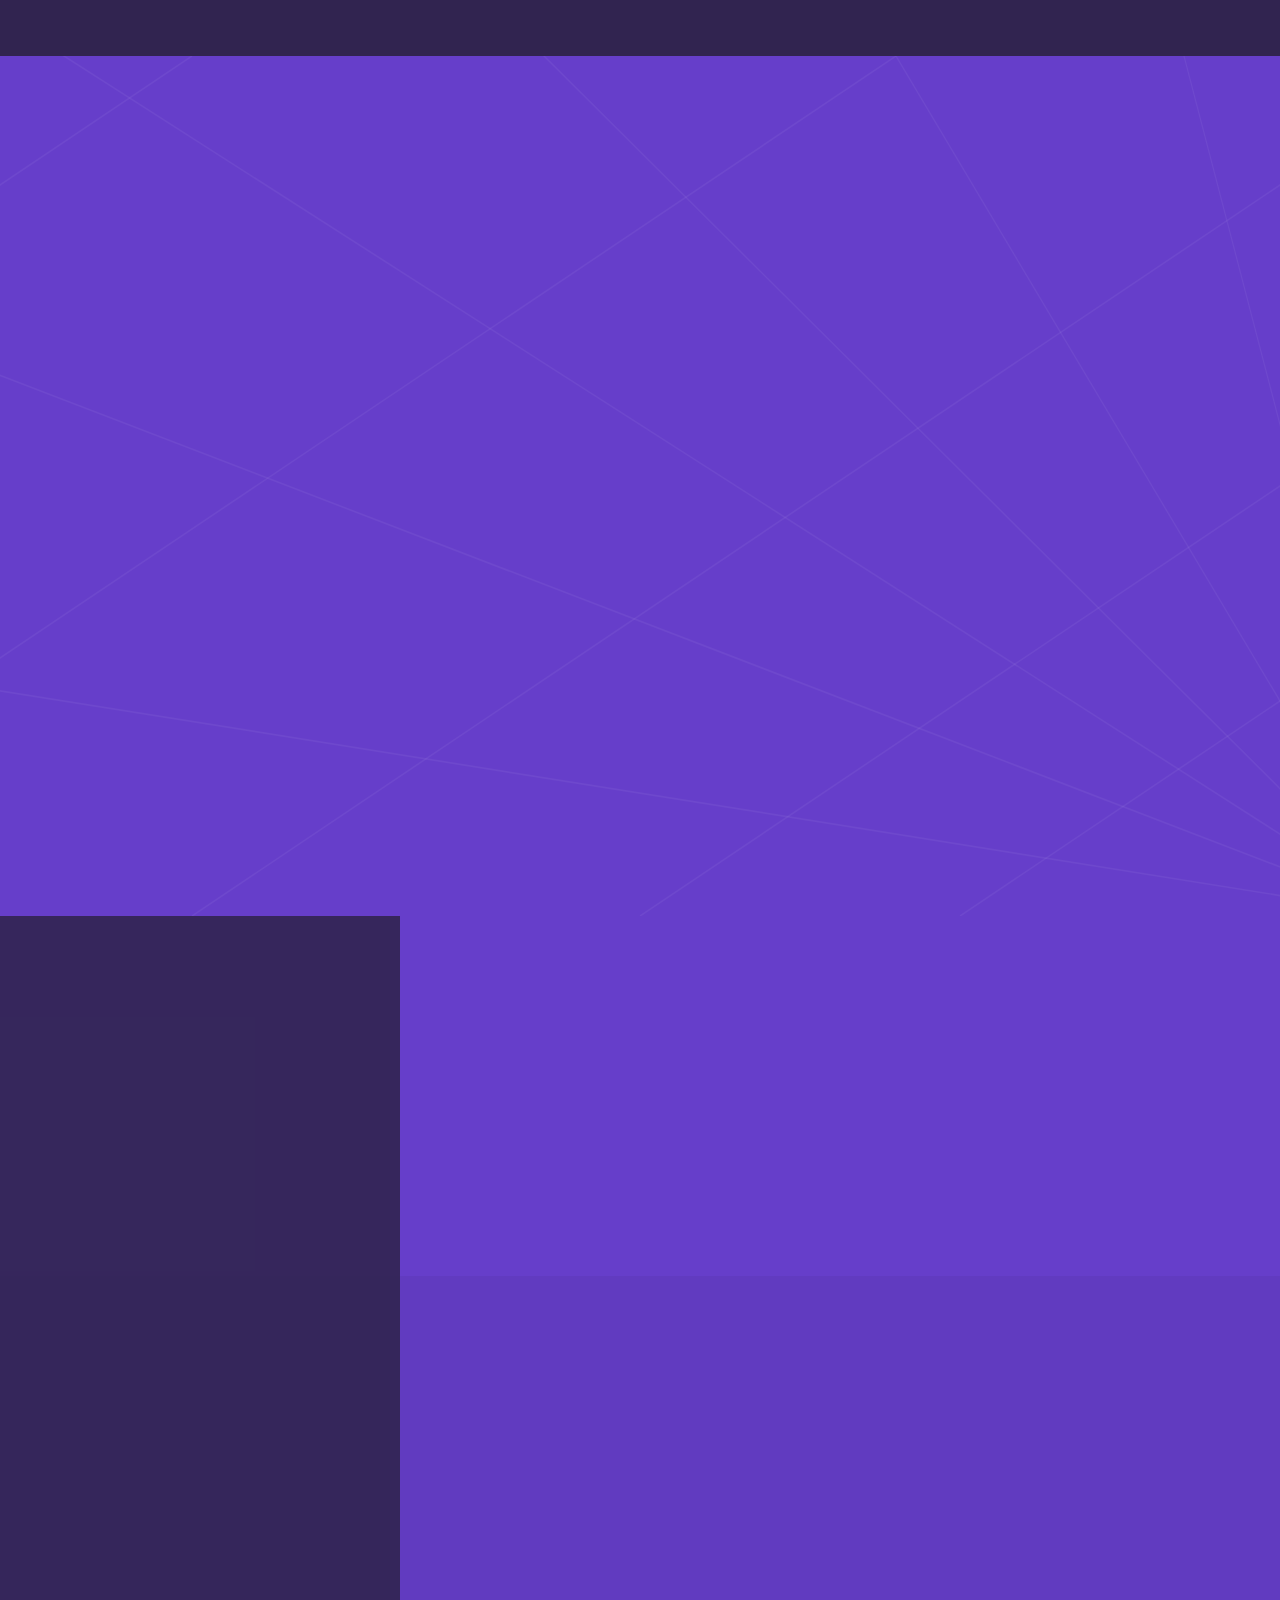
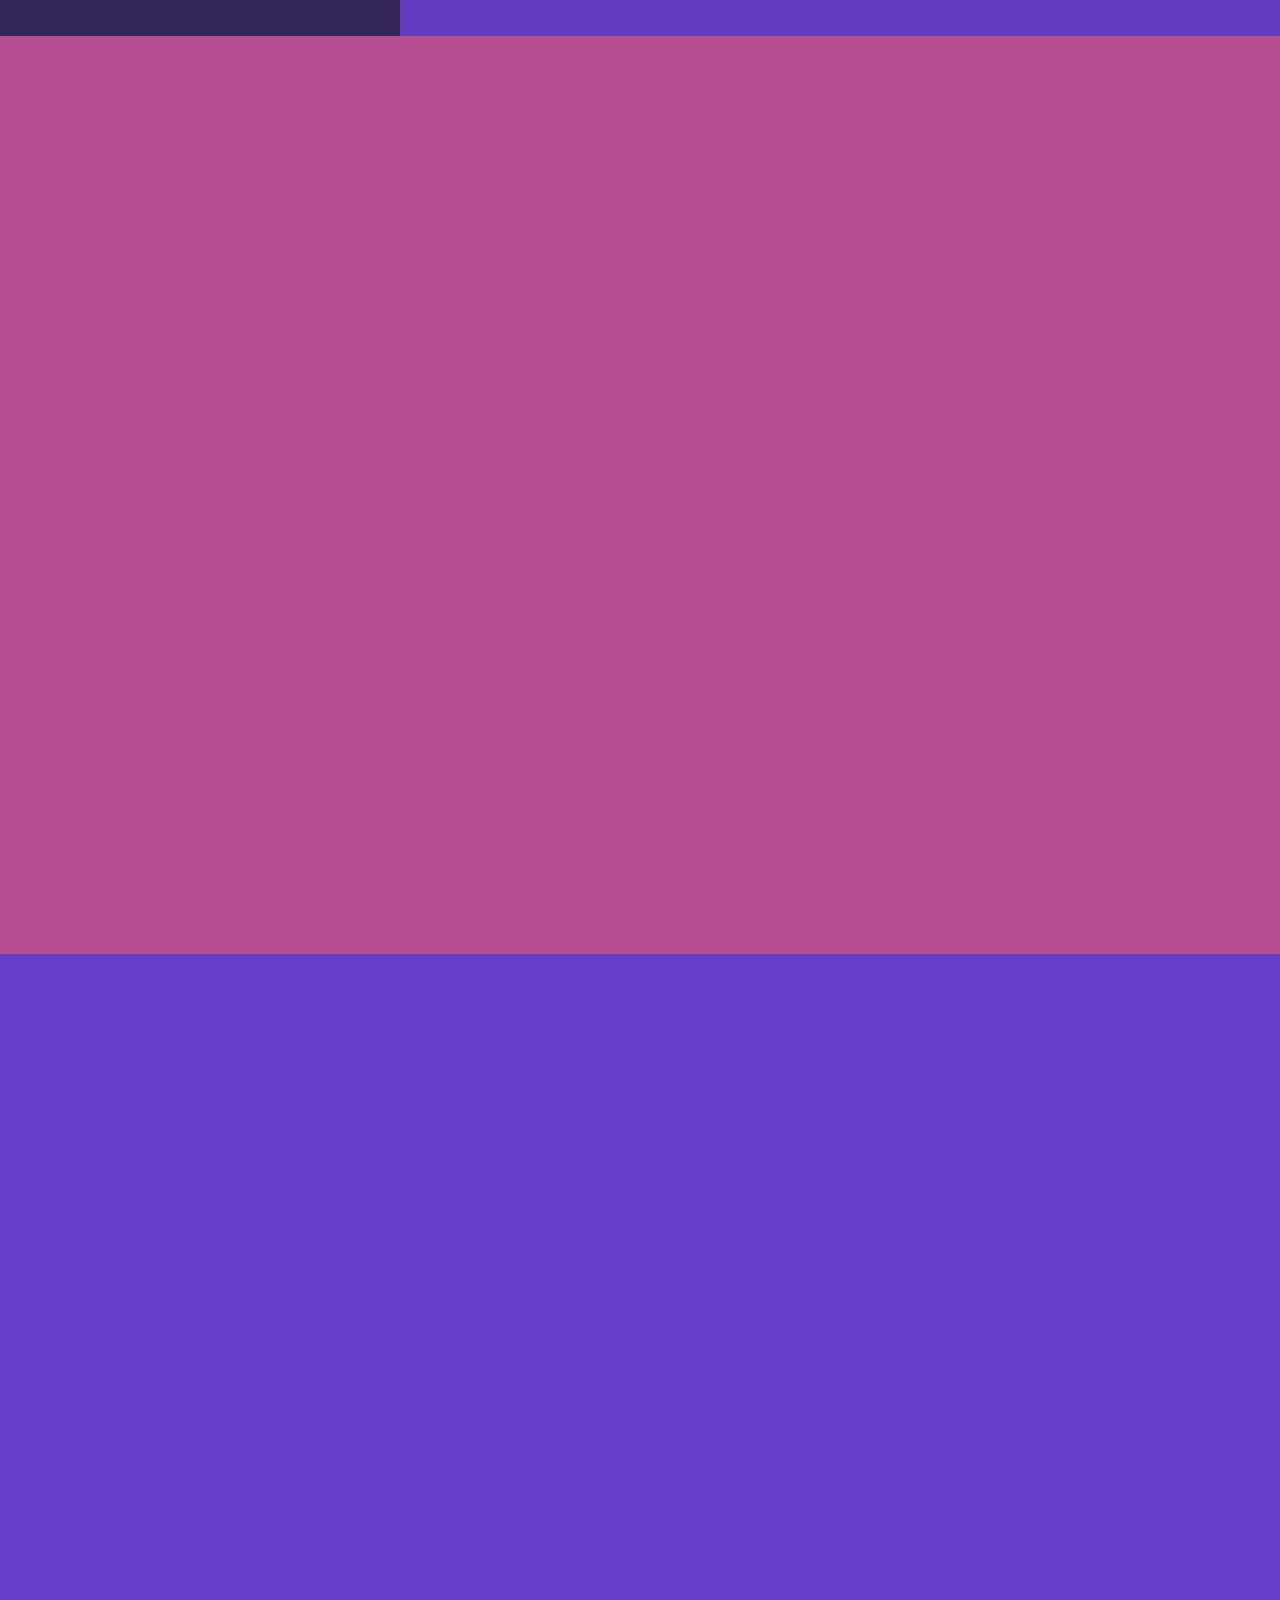
==== commit 32cfc1e8: "this version is functional" ====
--- a/index.html
+++ b/index.html
@@ -46,7 +46,7 @@
 				<!-- One -->
 					<section id="one" class="wrapper style2 spotlights">
 						<section>
-							<a href="#" class="image"><img src="images/pic01.jpg" alt="" data-position="center center" /></a>
+							<a href="#" class="image"><img src="images/2151TeamPhoto.JPG" alt="" data-position="center center" /></a>
 							<div class="content">
 								<div class="inner">
 									<h2>About Us</h2>
@@ -109,9 +109,6 @@
 									<p>Manages branding, outreach, social media, awards submissions, and team image to support sponsorship and community engagement.</p>
 								</section>
 							</div>
-							<ul class="actions">
-								<li><a href="generic.html" class="button">Learn more</a></li>
-							</ul>
 						</div>
 					</section>
 
@@ -166,6 +163,10 @@
                                   			  <li><a href="https://www.instagram.com/montypythons2151/?hl=en" class="icon brands fa-instagram"><span class="label">Instagram</span></a></li>
 											</ul>
 										</li>
+										<li>
+											<h3>School Website</h3>
+											<a href="https://pmsa.pths209.org/" target="_blank">https://pmsa.pths209.org/</a>
+										</li>
 									</ul>
 								</section>
 							</div>
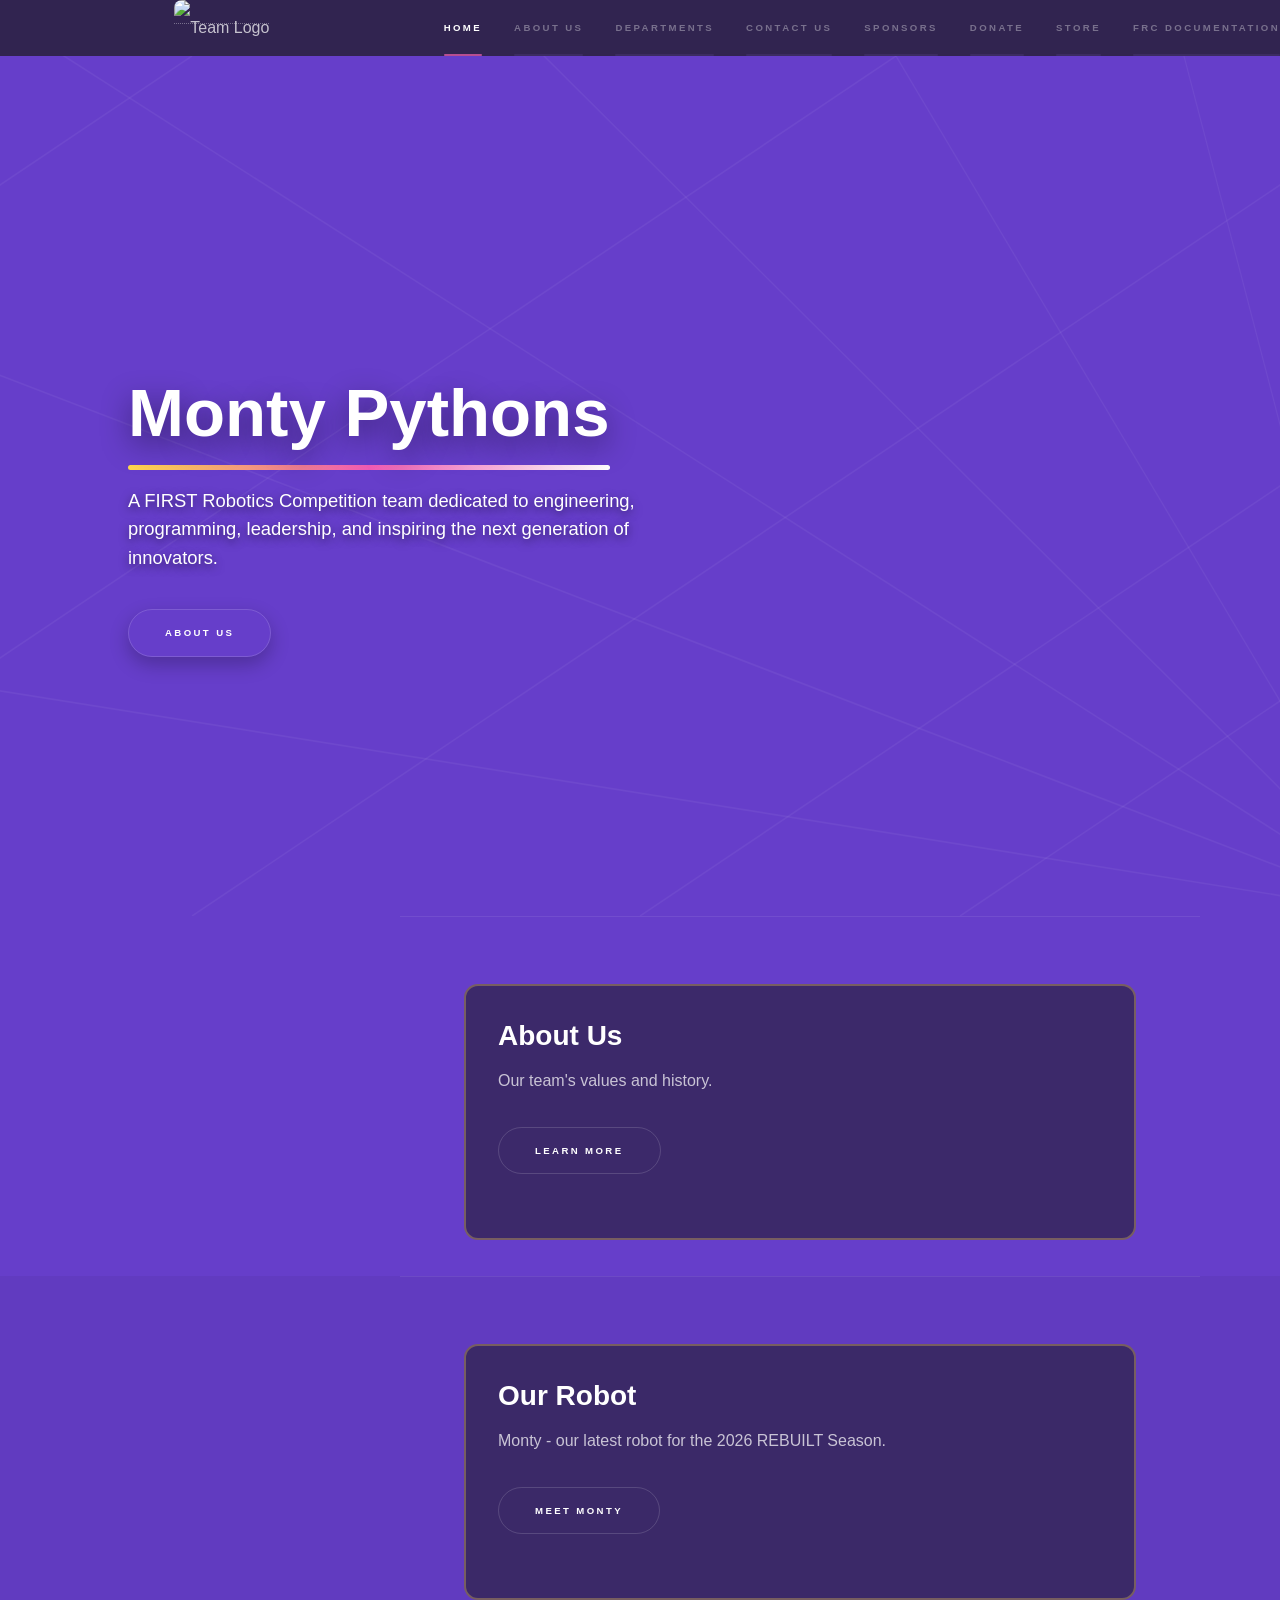
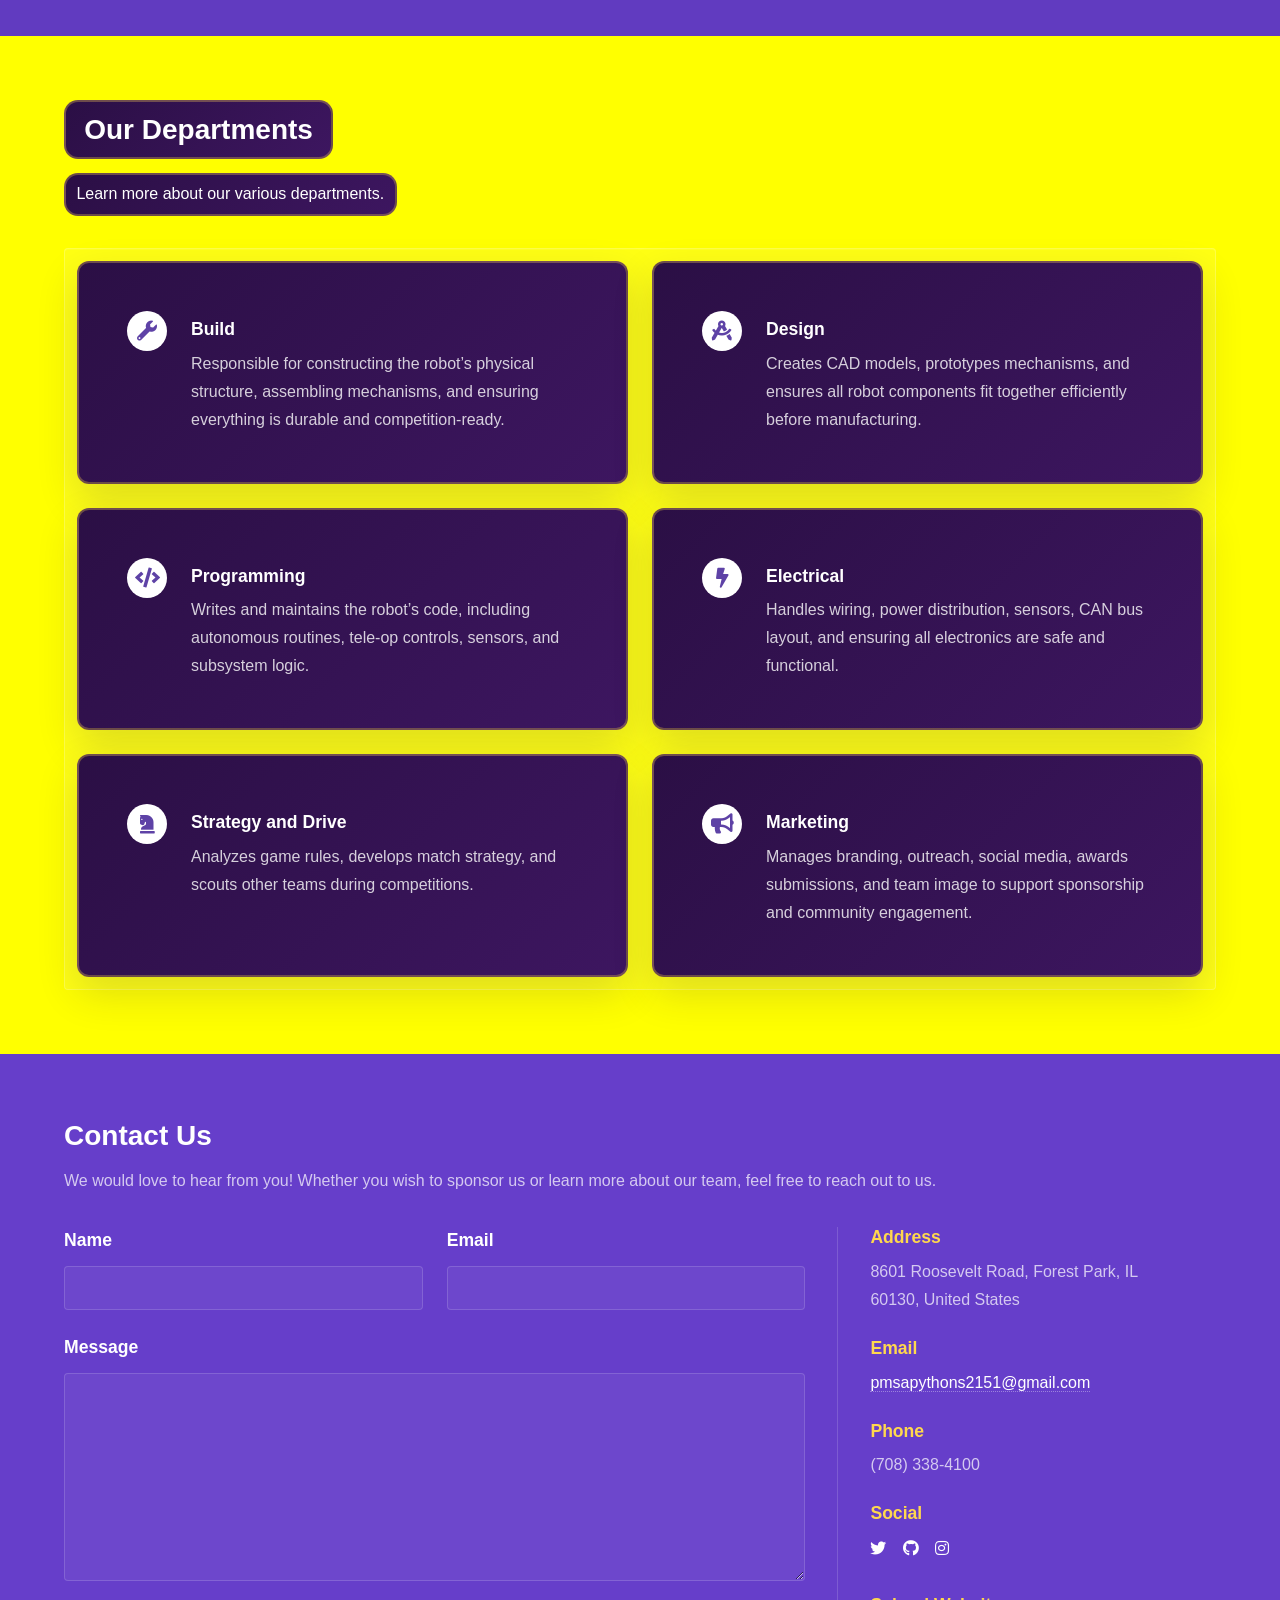
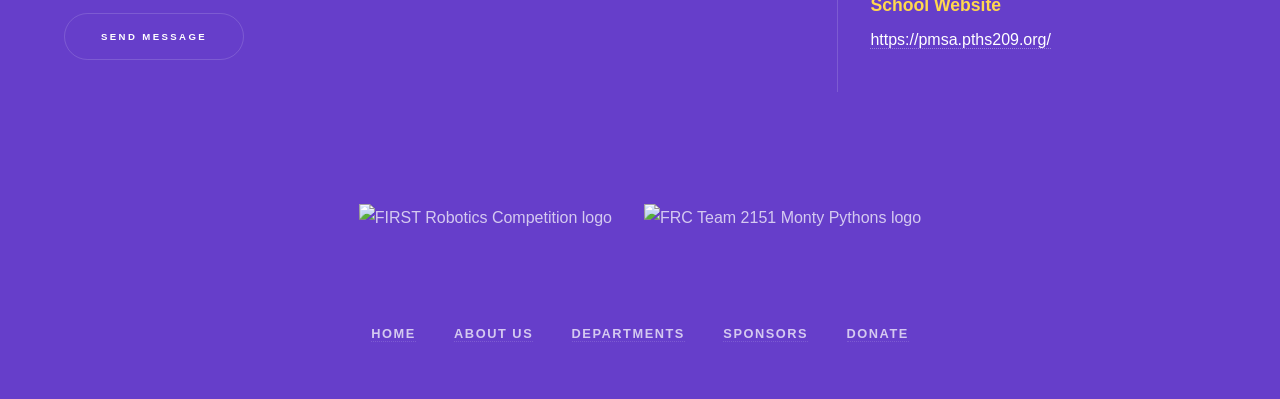
==== commit 08d99295: "Merge pull request #1 from chrisriv10/CRTestBranch version one" ====
--- a/index.html
+++ b/index.html
@@ -7,6 +7,9 @@
 <html>
 	<head>
 		<title>Home | FRC 2151</title>
+
+    	<link rel="icon" type="image/png" href="images/2151Logo.png" />
+
 		<meta charset="utf-8" />
 		<meta name="viewport" content="width=device-width, initial-scale=1, user-scalable=no" />
 		<link rel="stylesheet" href="assets/css/main.css" />
@@ -17,13 +20,21 @@
 		<!-- Sidebar -->
 			<section id="sidebar">
 				<div class="inner">
+
+					<a href="index.html" class="logo-link">
+    					<img src="images/2151Logo.png" alt="Team Logo" class="team-logo">
+					</a>
+
 					<nav>
 						<ul>
 							<li><a href="#intro">Home</a></li>
 							<li><a href="#one">About Us</a></li>
 							<li><a href="#two">Departments</a></li>
 							<li><a href="#three">Contact Us</a></li>
-							<li><a href="">FRC Documentation</a></li>
+							<li><a href="sponsors.html">Sponsors</a></li>
+							<li><a href="donate.html">Donate</a></li>
+							<li><a href="https://teamlocker.squadlocker.com/stores/pmsa-robotics-2288973#/lockers/pmsa-robotics-2288973" target="_blank">Store</a></li>
+							<li><a href="https://docs-montypythons2151.github.io/" target="_blank">FRC Documentation</a></li>
 						</ul>
 					</nav>
 				</div>
@@ -33,10 +44,14 @@
 			<div id="wrapper">
 
 				<!-- Intro -->
-					<section id="intro" class="wrapper style1 fullscreen fade-up">
+					<section id="intro" class="wrapper style1 fullscreen fade-up intro-slideshow">
+						<div class="intro-slide slide1"></div>
+    					<div class="intro-slide slide2"></div>
+    					<div class="intro-slide slide3"></div>
+
 						<div class="inner">
 							<h1>Monty Pythons</h1>
-							<p></a>A FIRST Robotics Competition team dedicated to engineering, programming, leadership, and inspiring the next generation of innovators.</p>
+							<p>A FIRST Robotics Competition team dedicated to engineering, programming, leadership, and inspiring the next generation of innovators.</p>
 							<ul class="actions">
 								<li><a href="#one" class="button scrolly">About Us</a></li>
 							</ul>
@@ -64,7 +79,7 @@
 									<h2>Our Robot</h2>
 									<p>Monty - our latest robot for the 2026 REBUILT Season.</p>
 									<ul class="actions">
-										<li><a href="generic.html" class="button">Meet Monty</a></li>
+										<li><a href="monty.html" class="button">Meet Monty</a></li>
 									</ul>
 								</div>
 							</div>
@@ -75,8 +90,8 @@
 				<!-- Two -->
 					<section id="two" class="wrapper style3 fade-up">
 						<div class="inner">
-							<h2>Our Departments</h2>
-							<p>Learn more about our various departments.</p>
+							<h2 style="background: linear-gradient(135deg, #2b0f45, #3d1660)">Our Departments</h2>
+							<p style="background: linear-gradient(135deg, #2b0f45, #3d1660)">Learn more about our various departments.</p>
 							<div class="features">
 								<section>
 									<span class="icon solid major fa-wrench"></span>
@@ -171,6 +186,10 @@
 								</section>
 							</div>
 						</div>
+						<div class="contact-logo-row" aria-label="Team logos">
+							<img src="images/2151FRCLogo.svg" alt="FIRST Robotics Competition logo" />
+							<img src="images/2151Logo.png" alt="FRC Team 2151 Monty Pythons logo" />
+						</div>
 					</section>
 
 			</div>
@@ -179,6 +198,11 @@
 			<footer id="footer" class="wrapper style1-alt">
 				<div class="inner">
 					<ul class="menu">
+						<li><a href="#intro">Home</a></li>
+						<li><a href="#one">About Us</a></li>
+						<li><a href="#two">Departments</a></li>
+						<li><a href="sponsors.html">Sponsors</a></li>
+						<li><a href="donate.html">Donate</a></li>
 					</ul>
 				</div>
 			</footer>
--- a/assets/css/main.css
+++ b/assets/css/main.css
@@ -115,8 +115,8 @@
 /* Type */
 
 	body, input, select, textarea {
-		color: rgba(255, 255, 255, 0.55);
-		font-family: Arial, Helvetica, sans-serif;
+		color: rgba(255, 255, 255, 0.72);
+		font-family: "Segoe UI", Arial, Helvetica, sans-serif;
 		font-size: 16.5pt;
 		font-weight: normal;
 		line-height: 1.75;
@@ -176,8 +176,9 @@
 
 	h1, h2, h3, h4, h5, h6 {
 		color: #ffffff;
-		font-weight: bold;
-		line-height: 1.5;
+		font-family: "Segoe UI", Arial, Helvetica, sans-serif;
+		font-weight: 800;
+		line-height: 1.25;
 		margin: 0 0 0.5em 0;
 	}
 
@@ -197,18 +198,18 @@
 		}
 
 			h1.major:after {
-				background-image: -moz-linear-gradient(to right, #5e42a6, #b74e91);
-				background-image: -webkit-linear-gradient(to right, #5e42a6, #b74e91);
-				background-image: -ms-linear-gradient(to right, #5e42a6, #b74e91);
-				background-image: linear-gradient(to right, #5e42a6, #b74e91);
+				background-image: -moz-linear-gradient(to right, #5e42a6, #f05bb5, #5e42a6, #ffd84d);
+				background-image: -webkit-linear-gradient(to right, #5e42a6, #f05bb5, #5e42a6, #ffd84d);
+				background-image: -ms-linear-gradient(to right, #5e42a6, #f05bb5, #5e42a6, #ffd84d);
+				background-image: linear-gradient(to right, #5e42a6, #f05bb5, #5e42a6, #ffd84d);
 				-moz-transition: max-width 0.2s ease;
 				-webkit-transition: max-width 0.2s ease;
 				-ms-transition: max-width 0.2s ease;
 				transition: max-width 0.2s ease;
-				border-radius: 0.2em;
+				border-radius: 999px;
 				bottom: 0;
 				content: '';
-				height: 0.05em;
+				height: 0.08em;
 				position: absolute;
 				right: 0;
 				width: 100%;
@@ -3008,6 +3009,9 @@
 			background-size: cover;
 			border-radius: 0;
 			display: block;
+			-ms-flex-negative: 0;
+			flex-shrink: 0;
+			overflow: hidden;
 			position: relative;
 			width: 25em;
 		}
@@ -3015,6 +3019,9 @@
 			.spotlights > section > .image img {
 				border-radius: 0;
 				display: block;
+				height: 100%;
+				object-fit: cover;
+				width: 100%;
 			}
 
 			.spotlights > section > .image:before {
@@ -3093,7 +3100,7 @@
 
 		}
 
-		@media screen and (max-width: 980px) {
+		@media screen and (max-width: 736px) {
 
 			.spotlights > section {
 				display: block;
@@ -3101,7 +3108,7 @@
 
 				.spotlights > section > .image {
 					width: 100%;
-					height: 50vh;
+					height: 18em;
 				}
 
 				.spotlights > section > .content {
@@ -3121,13 +3128,45 @@
 		@media screen and (max-width: 736px) {
 
 			.spotlights > section > .image {
-				height: 50vh;
+				height: 18em;
 				min-height: 15em;
 			}
 
 			.spotlights > section > .content {
 				padding: 3em 2em 1em 2em ;
 			}
+
+		}
+
+		@media screen and (max-width: 736px) {
+
+			#one.spotlights > section {
+				display: -moz-flex;
+				display: -webkit-flex;
+				display: -ms-flex;
+				display: flex;
+				min-height: 18em;
+			}
+
+				#one.spotlights > section > .image {
+					height: auto;
+					min-height: 0;
+					width: 42%;
+				}
+
+				#one.spotlights > section > .content {
+					padding: 2em 1.5em 1em 1.5em ;
+					width: 58%;
+				}
+
+				#one.spotlights > section.inactive > .content > .inner,
+				body.is-preload #one.spotlights > section > .content > .inner {
+					-moz-transform: translateX(-1em);
+					-webkit-transform: translateX(-1em);
+					-ms-transform: translateX(-1em);
+					transform: translateX(-1em);
+					opacity: 0;
+				}
 
 		}
 
@@ -3370,9 +3409,10 @@
 		display: -webkit-flex;
 		display: -ms-flex;
 		display: flex;
+		align-items: center;
 		background-color: #5e42a6;
 		cursor: default;
-		padding: 1.75em 2em;
+		padding: 1.25em 2em;
 	}
 
 		#header > .title {
@@ -3383,6 +3423,38 @@
 			font-weight: bold;
 		}
 
+			#header > .title img {
+				display: block;
+				height: auto;
+				max-height: 7em;
+				width: auto;
+			}
+
+		#header > .header-brand {
+			border: 0;
+			color: #ffffff;
+			font-family: "Segoe UI", Arial, Helvetica, sans-serif;
+			font-size: 1.75em;
+			font-weight: 800;
+			line-height: 1.05;
+			margin-left: 1em;
+			padding-bottom: 0.35em;
+			position: relative;
+			text-shadow: 0 0.2em 0.55em rgba(0, 0, 0, 0.24);
+			white-space: nowrap;
+		}
+
+			#header > .header-brand:after {
+				background-image: linear-gradient(to right, #ffd84d, #f05bb5, #ffffff);
+				border-radius: 999px;
+				bottom: 0;
+				content: '';
+				height: 0.14em;
+				left: 0;
+				position: absolute;
+				width: 100%;
+			}
+
 		#header > nav {
 			-moz-flex: 1;
 			-webkit-flex: 1;
@@ -3392,13 +3464,17 @@
 		}
 
 			#header > nav > ul {
+				display: flex;
+				flex-wrap: wrap;
+				gap: 0.75em 1.35em;
+				justify-content: flex-end;
 				margin: 0;
 				padding: 0;
 			}
 
 				#header > nav > ul > li {
-					display: inline-block;
-					margin-left: 1.75em;
+					display: block;
+					margin-left: 0;
 					padding: 0;
 					vertical-align: middle;
 				}
@@ -3413,7 +3489,7 @@
 						display: inline-block;
 						font-size: 0.6em;
 						font-weight: bold;
-						letter-spacing: 0.25em;
+						letter-spacing: 0.18em;
 						text-transform: uppercase;
 					}
 
@@ -3450,6 +3526,10 @@
 					border-top: solid 1px rgba(255, 255, 255, 0.15);
 					text-align: inherit;
 				}
+
+					#header > nav > ul {
+						justify-content: flex-start;
+					}
 
 					#header > nav > ul > li {
 						margin-left: 1.5em;
@@ -3528,14 +3608,20 @@
 		cursor: default;
 		height: 100vh;
 		left: 0;
+		-ms-overflow-style: none;
 		overflow-x: hidden;
 		overflow-y: auto;
 		position: fixed;
+		scrollbar-width: none;
 		text-align: right;
 		top: 0;
 		width: 18em;
 		z-index: 10000;
 	}
+
+		#sidebar::-webkit-scrollbar {
+			display: none;
+		}
 
 		#sidebar > .inner {
 			display: -moz-flex;
@@ -3765,10 +3851,10 @@
 			}
 
 			#sidebar nav a:after {
-				background-image: -moz-linear-gradient(to right, #5e42a6, #b74e91);
-				background-image: -webkit-linear-gradient(to right, #5e42a6, #b74e91);
-				background-image: -ms-linear-gradient(to right, #5e42a6, #b74e91);
-				background-image: linear-gradient(to right, #5e42a6, #b74e91);
+				background-image: -moz-linear-gradient(to right, #5e42a6, #f05bb5, #5e42a6, #ffd84d);
+				background-image: -webkit-linear-gradient(to right, #5e42a6, #f05bb5, #5e42a6, #ffd84d);
+				background-image: -ms-linear-gradient(to right, #5e42a6, #f05bb5, #5e42a6, #ffd84d);
+				background-image: linear-gradient(to right, #5e42a6, #f05bb5, #5e42a6, #ffd84d);
 				-moz-transition: max-width 0.2s ease;
 				-webkit-transition: max-width 0.2s ease;
 				-ms-transition: max-width 0.2s ease;
@@ -3906,4 +3992,441 @@
 				background-attachment: scroll;
 			}
 
-		}+		}
+
+		/* Departments Styling */
+		#two.wrapper.style3 {
+    background-color: yellow !important;
+}
+
+#two.wrapper.style3,
+#two.wrapper.style3 h2,
+#two.wrapper.style3 p,
+#two.wrapper.style3 .features section h3 {
+    color: black !important;
+}
+
+/* Team Logo Styling */
+.logo-link {
+    display: block;
+    text-align: center;
+    margin-bottom: 2em;
+}
+
+.team-logo {
+    width: 220px;      
+    height: auto;
+    border-radius: 8px; 
+}
+
+/* Positioning for team logo */
+#sidebar .logo-link {
+    margin-left: auto;
+    margin-right: auto;
+}
+
+#sidebar .inner {
+    padding-top: 0; 
+}
+
+#wrapper > .wrapper > .inner > section > p,
+#main.wrapper p {
+    color: rgba(255, 255, 255, 0.78);
+    font-size: 1.03em;
+    line-height: 1.85;
+}
+
+#main.wrapper h2,
+#main.wrapper h3,
+.spotlights h2,
+.features h3 {
+    letter-spacing: 0;
+}
+
+.spotlights > section > .content,
+.features,
+.monty-stats {
+    box-shadow: inset 0 1px 0 rgba(255, 255, 255, 0.08);
+}
+
+.features {
+    background: rgba(255, 255, 255, 0.08);
+    border-color: rgba(255, 255, 255, 0.22);
+}
+
+.features section {
+    background: rgba(49, 36, 80, 0.78);
+    border: solid 2px rgba(255, 216, 77, 0.3) !important;
+    box-shadow: 0 1em 2.5em rgba(49, 36, 80, 0.16);
+}
+
+.features section p {
+    color: rgba(255, 255, 255, 0.78) !important;
+}
+
+.features section h3 {
+    color: #ffffff !important;
+}
+
+#one.spotlights > section > .content > .inner {
+    background: rgba(49, 36, 80, 0.78);
+    border: solid 2px rgba(255, 216, 77, 0.3);
+    border-radius: 14px;
+    padding: 2em;
+}
+
+#two > .inner > h2,
+#two > .inner > p {
+    background: rgba(49, 36, 80, 0.78);
+    border: solid 2px rgba(255, 216, 77, 0.3);
+    border-radius: 14px;
+    color: #ffffff !important;
+    display: table;
+    padding: 0.35em 0.65em;
+}
+
+#two > .inner > p {
+    margin-bottom: 2em;
+}
+
+#two .features section {
+    border-radius: 14px;
+    margin: 0.75em;
+    width: calc(50% - 1.5em);
+}
+
+#two .features section:nth-child(2n) {
+    border-left: solid 1px rgba(255, 255, 255, 0.15);
+}
+
+#two .features section:nth-child(-n + 2) {
+    border-top-width: 1px;
+}
+
+.contact h3,
+.split h3 {
+    color: #ffd84d;
+}
+
+.contact a {
+    color: #ffffff;
+}
+
+.monty-stats h2 {
+    color: #ffd84d;
+}
+
+.contact-logo-row {
+    align-items: center;
+    display: flex;
+    gap: 2em;
+    justify-content: center;
+    margin: 3em auto 0 auto;
+    max-width: 44em;
+    padding: 2em;
+}
+
+.contact-logo-row img {
+    display: block;
+    max-height: 12em;
+    max-width: 22em;
+    object-fit: contain;
+}
+
+.rebuilt-logo {
+    display: block;
+    margin: 2em auto 0 auto;
+    max-height: 9em;
+    max-width: 100%;
+    object-fit: contain;
+}
+
+#footer .menu {
+    display: flex;
+    flex-wrap: wrap;
+    gap: 0.75em 1.5em;
+    justify-content: center;
+    text-align: center;
+}
+
+#footer .menu li {
+    border-left: 0;
+    padding-left: 0;
+}
+
+#footer .menu a {
+    color: rgba(255, 255, 255, 0.72);
+    font-weight: 700;
+    letter-spacing: 0.12em;
+    text-transform: uppercase;
+}
+
+#footer .menu a:hover {
+    color: #ffffff;
+}
+
+#intro {
+    align-items: flex-start;
+}
+
+#intro > .inner {
+    margin-left: 4em;
+    max-width: 42em;
+    padding-top: 8em;
+}
+
+#intro h1 {
+    display: inline-block;
+    font-family: "Segoe UI", Arial, Helvetica, sans-serif;
+    font-size: 4.2em;
+    font-weight: 800;
+    line-height: 1.02;
+    margin-bottom: 0.25em;
+    text-shadow: 0 0.15em 0.45em rgba(0, 0, 0, 0.45);
+}
+
+#intro h1:after {
+    background-image: linear-gradient(to right, #ffd84d, #f05bb5, #ffffff);
+    border-radius: 999px;
+    content: '';
+    display: block;
+    height: 0.08em;
+    margin-top: 0.25em;
+    width: 100%;
+}
+
+#intro p {
+    color: #ffffff;
+    font-family: "Segoe UI", Arial, Helvetica, sans-serif;
+    font-size: 1.15em;
+    font-weight: 500;
+    line-height: 1.55;
+    max-width: 34em;
+    text-shadow: 0 0.15em 0.5em rgba(0, 0, 0, 0.55);
+}
+
+#intro .actions .button {
+    border-color: rgba(255, 255, 255, 0.75);
+    box-shadow: 0 0.8em 2em rgba(0, 0, 0, 0.24);
+}
+
+/* Intro background slideshow (3 images) */
+.intro-slideshow {
+    position: relative;
+    overflow: hidden;
+    isolation: isolate;
+}
+
+/* Base slide style */
+.intro-slide {
+    position: absolute;
+    top: 0;
+    left: 0;
+    width: 100%;
+    height: 100%;
+    background-size: cover;
+    background-position: center;
+    background-repeat: no-repeat;
+    filter: brightness(0.55);
+    z-index: 0;
+    opacity: 0;
+    animation: introSlides 18s infinite;
+}
+
+.intro-slideshow > .inner {
+    position: relative;
+    z-index: 1;
+}
+
+/* Slide images */
+.intro-slide.slide1 {
+    background-image: url("../../images/2151ReefscapeWCW.jpg");
+    animation-delay: 0s;
+}
+
+.intro-slide.slide2 {
+    background-image: url("../../images/2151MW.png");
+    animation-delay: 6s;
+}
+
+.intro-slide.slide3 {
+    background-image: url("../../images/2151Pit.jpg");
+    animation-delay: 12s;
+}
+
+/* Fade + zoom animation */
+@keyframes introSlides {
+    0% {
+        opacity: 0;
+        transform: scale(1.2);
+    }
+    6% {
+        opacity: 1;
+    }
+    27% {
+        opacity: 1;
+        transform: scale(1);
+    }
+    39% {
+        opacity: 0;
+    }
+    100% {
+        opacity: 0;
+    }
+}
+
+/* Sponsors slideshow */
+.sponsor-slideshow {
+    position: relative;
+    left: 50%;
+    width: 100vw;
+    margin: 2em 0 0 -50vw;
+    overflow: hidden;
+    background: #ffffff;
+}
+
+.sponsor-track {
+    display: flex;
+    width: max-content;
+    animation: sponsorMarquee 28s linear infinite;
+}
+
+.sponsor-track img {
+    flex: 0 0 16em;
+    width: 16em;
+    height: 10em;
+    object-fit: contain;
+    padding: 2em;
+    background: #ffffff;
+}
+
+@keyframes sponsorMarquee {
+    from {
+        transform: translateX(-50%);
+    }
+    to {
+        transform: translateX(0);
+    }
+}
+
+#two .features .icon {
+    color: #5e42a6 !important;
+}
+
+#two .features .icon:before {
+    color: #5e42a6 !important;
+}
+
+#two.wrapper.style3 .features section h3 {
+    color: #ffffff !important;
+}
+
+#two.wrapper.style3 .features section p {
+    color: rgba(255, 255, 255, 0.8) !important;
+}
+
+#two.wrapper.style3 > .inner > h2,
+#two.wrapper.style3 > .inner > p {
+    color: #ffffff !important;
+}
+
+#three textarea,
+#main.wrapper textarea {
+    min-height: 13em;
+}
+
+#three .split.style1 > :nth-child(2n - 1),
+#main.wrapper .split.style1 > :nth-child(2n - 1) {
+    width: calc(70% - 2em);
+}
+
+#three .split.style1 > :nth-child(2n),
+#main.wrapper .split.style1 > :nth-child(2n) {
+    width: calc(30% - 2em);
+}
+
+.monty-profile {
+    display: grid;
+    grid-template-columns: minmax(0, 1.2fr) minmax(18em, 0.8fr);
+    gap: 3em;
+    align-items: center;
+}
+
+.monty-profile > img {
+    display: block;
+    width: 100%;
+    max-height: 34em;
+    object-fit: contain;
+}
+
+.monty-stats {
+    background: rgba(255, 255, 255, 0.06);
+    border: solid 1px rgba(255, 255, 255, 0.15);
+    padding: 2em;
+}
+
+.monty-stats ul {
+    list-style: none;
+    margin: 0;
+    padding: 0;
+}
+
+.monty-stats li {
+    border-top: solid 1px rgba(255, 255, 255, 0.12);
+    padding: 0.75em 0;
+}
+
+.monty-stats li:first-child {
+    border-top: 0;
+}
+
+@media screen and (max-width: 980px) {
+
+    #header > .header-brand {
+        font-size: 1.1em;
+        white-space: normal;
+    }
+
+    #two .features section {
+        margin: 0.75em 0;
+        width: 100%;
+    }
+
+    #intro > .inner {
+        margin-left: 0;
+        padding-top: 5em;
+    }
+
+    #intro h1 {
+        font-size: 3.2em;
+    }
+
+    .monty-profile {
+        display: block;
+    }
+
+    .monty-stats {
+        margin-top: 2em;
+    }
+}
+
+@media screen and (max-width: 736px) {
+
+    .contact-logo-row {
+        display: block;
+        text-align: center;
+    }
+
+    .contact-logo-row img {
+        margin: 0 auto 1.5em auto;
+    }
+
+    #intro h1 {
+        font-size: 2.4em;
+    }
+}
+
+#two .features section {
+    background: linear-gradient(135deg, #2b0f45, #3d1660);
+    border-radius: 12px;
+}
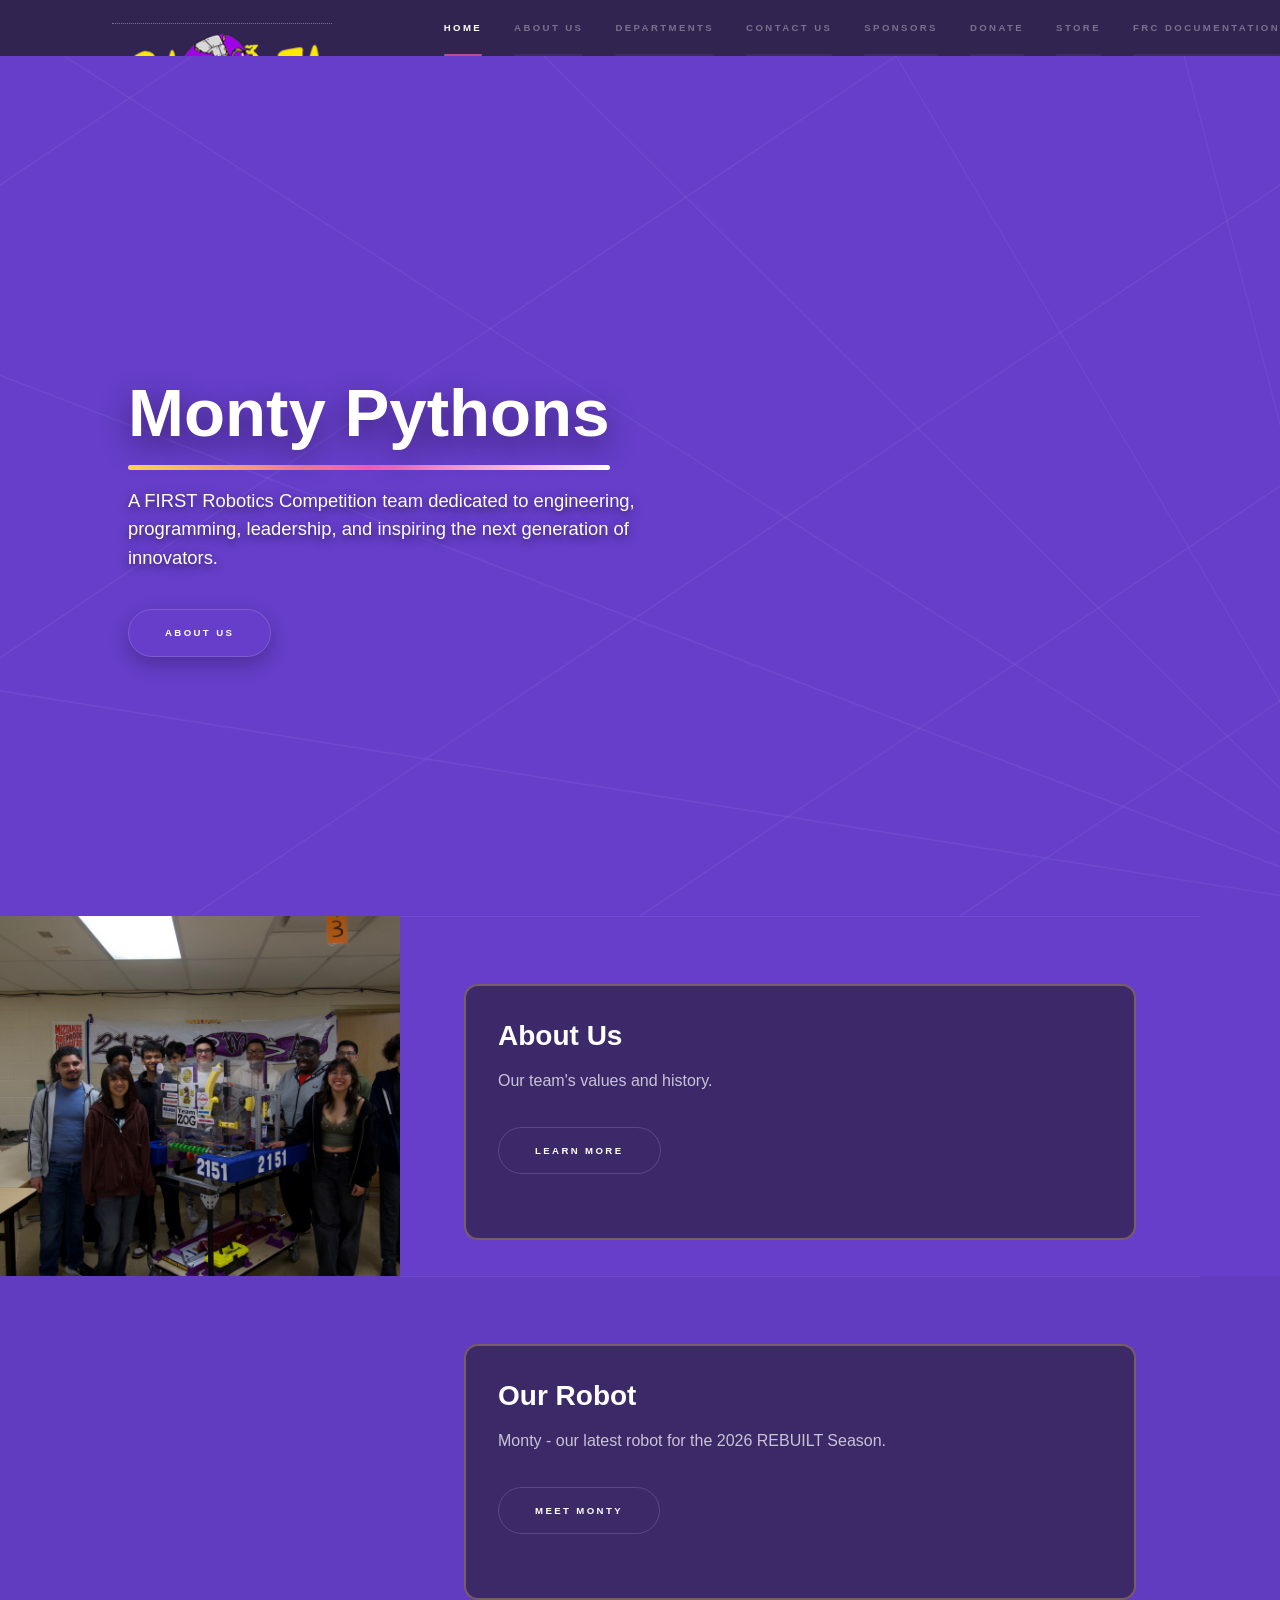
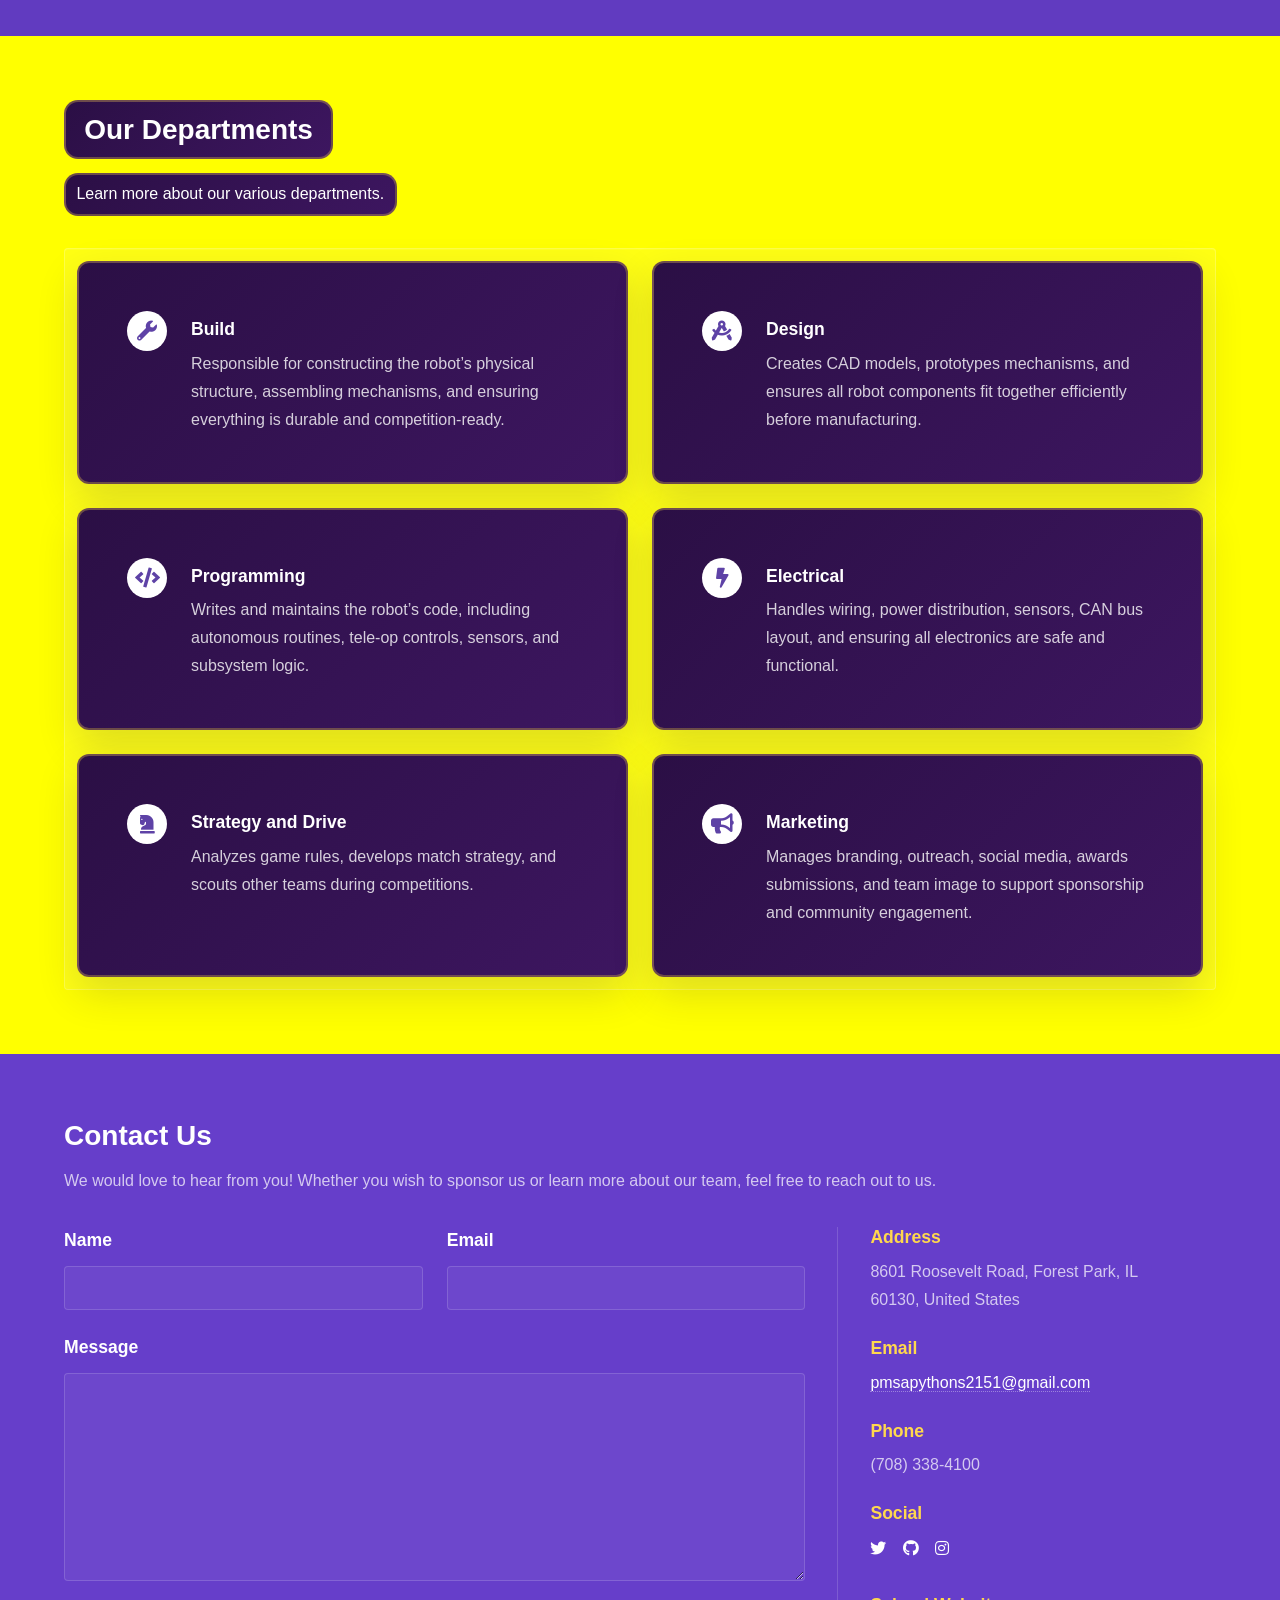
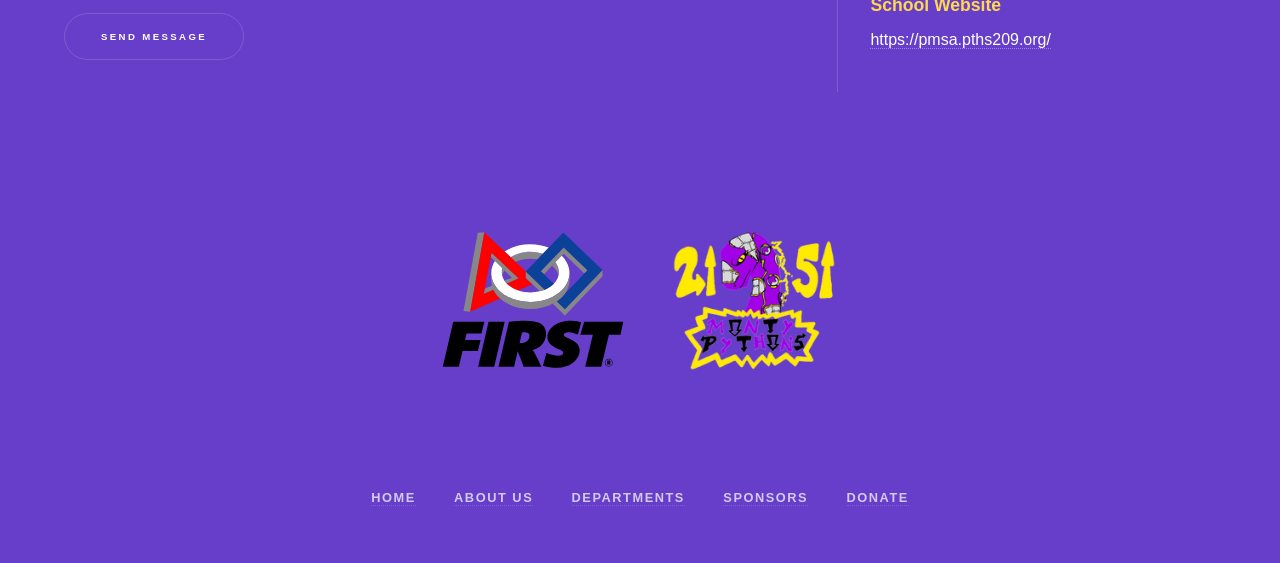
==== commit a04051c7: "testing images" ====
--- a/index.html
+++ b/index.html
@@ -22,7 +22,7 @@
 				<div class="inner">
 
 					<a href="index.html" class="logo-link">
-    					<img src="images/2151Logo.png" alt="Team Logo" class="team-logo">
+    					<img src="assets/css/images/2151Logo.png" alt="Team Logo" class="team-logo">
 					</a>
 
 					<nav>
@@ -61,7 +61,7 @@
 				<!-- One -->
 					<section id="one" class="wrapper style2 spotlights">
 						<section>
-							<a href="#" class="image"><img src="images/2151TeamPhoto.JPG" alt="" data-position="center center" /></a>
+							<a href="#" class="image"><img src="assets/css/images/2151TeamPhoto.JPG" alt="" data-position="center center" /></a>
 							<div class="content">
 								<div class="inner">
 									<h2>About Us</h2>
@@ -73,7 +73,7 @@
 							</div>
 						</section>
 						<section>
-							<a href="#" class="image"><img src="images/Robot.png" alt="" data-position="top center" /></a>
+							<a href="#" class="image"><img src="assets/css/images/Robot.png" alt="" data-position="top center" /></a>
 							<div class="content">
 								<div class="inner">
 									<h2>Our Robot</h2>
@@ -187,8 +187,8 @@
 							</div>
 						</div>
 						<div class="contact-logo-row" aria-label="Team logos">
-							<img src="images/2151FRCLogo.svg" alt="FIRST Robotics Competition logo" />
-							<img src="images/2151Logo.png" alt="FRC Team 2151 Monty Pythons logo" />
+							<img src="assets/css/images/2151FRCLogo.svg" alt="FIRST Robotics Competition logo" />
+							<img src="assets/css/images/2151Logo.png" alt="FRC Team 2151 Monty Pythons logo" />
 						</div>
 					</section>
 
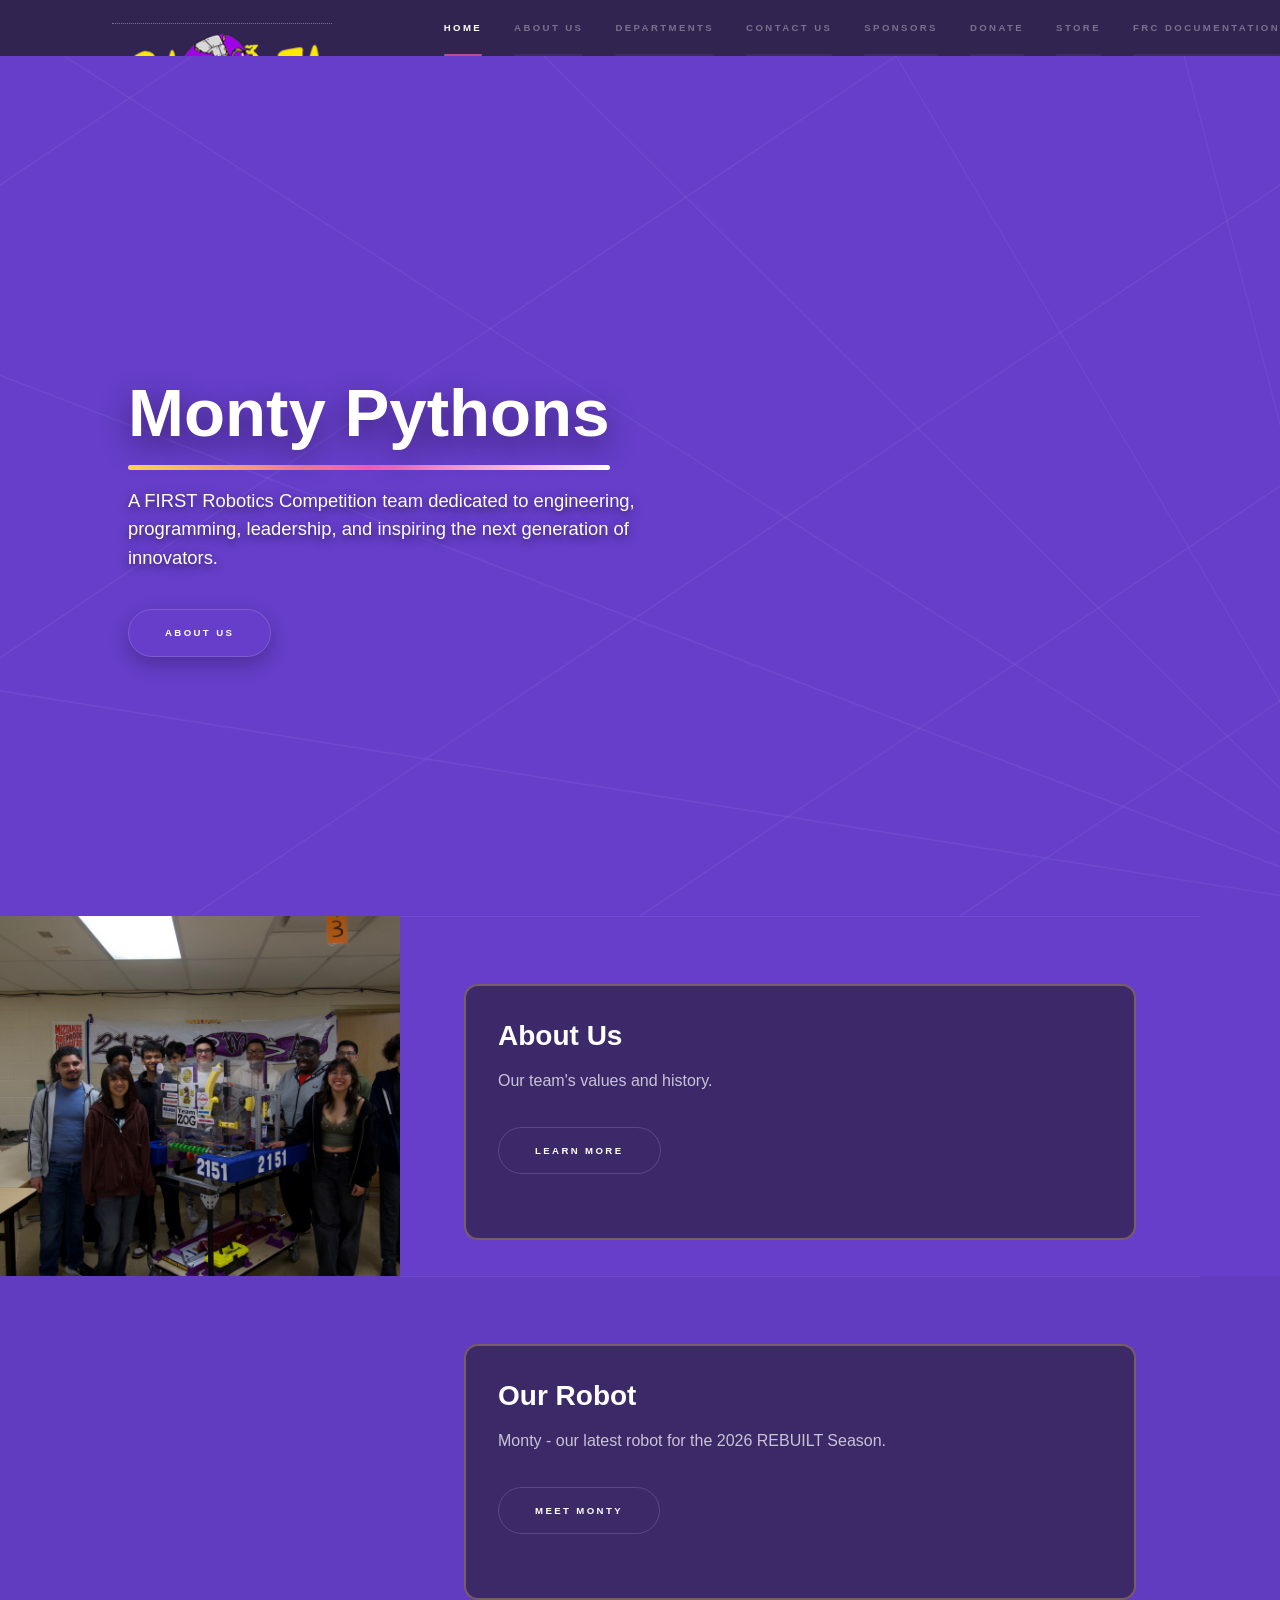
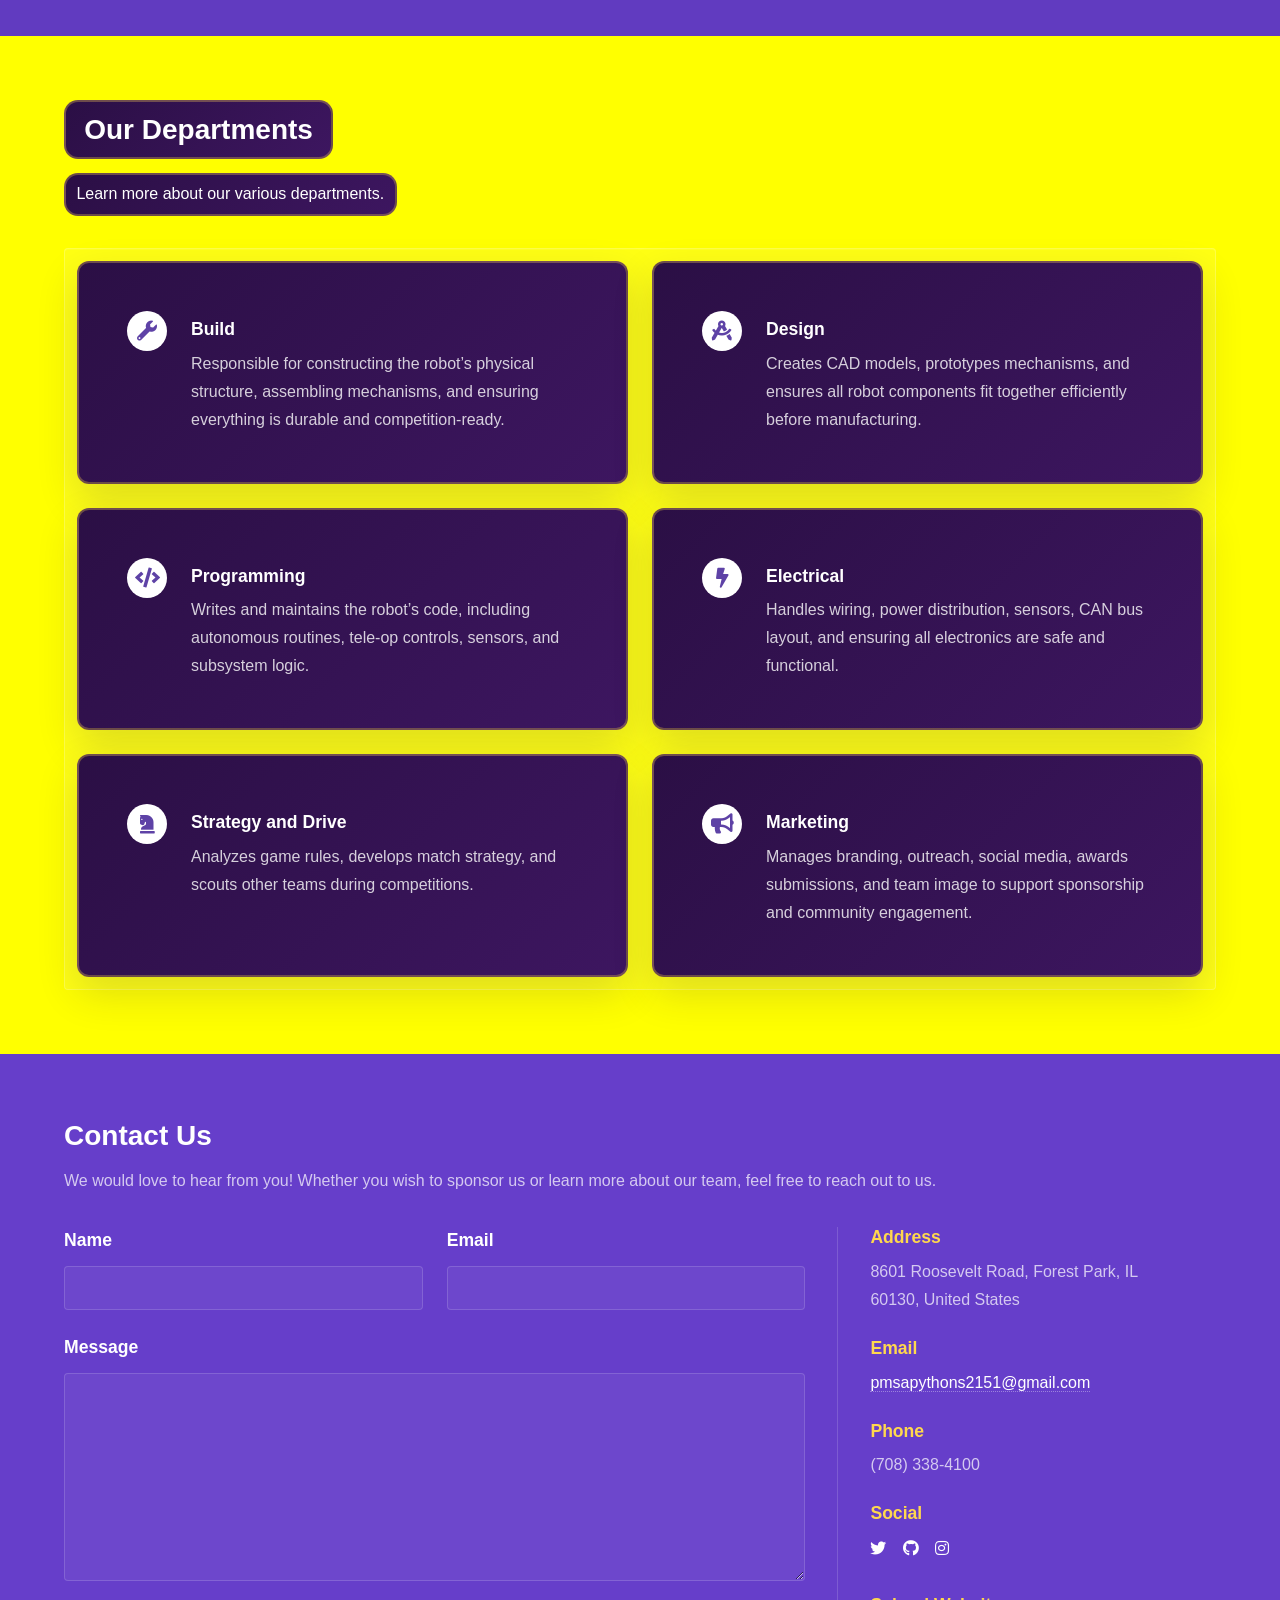
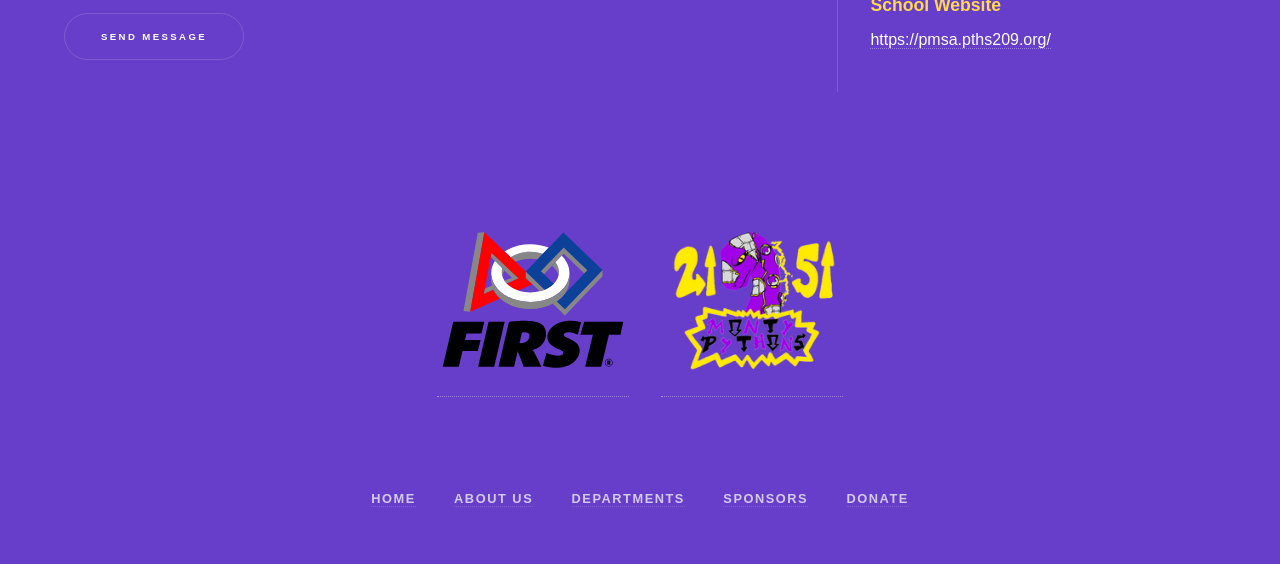
==== commit 1d53a412: "fixed link navigation" ====
--- a/index.html
+++ b/index.html
@@ -8,11 +8,11 @@
 	<head>
 		<title>Home | FRC 2151</title>
 
-    	<link rel="icon" type="image/png" href="images/2151Logo.png" />
+    	<link rel="icon" type="image/png" href="assets/css/images/2151Logo.png" />
 
 		<meta charset="utf-8" />
 		<meta name="viewport" content="width=device-width, initial-scale=1, user-scalable=no" />
-		<link rel="stylesheet" href="assets/css/main.css" />
+		<link rel="stylesheet" href="assets/css/main.css?v=3" />
 		<noscript><link rel="stylesheet" href="assets/css/noscript.css" /></noscript>
 	</head>
 	<body class="is-preload">
@@ -164,7 +164,7 @@
 										</li>
 										<li>
 											<h3>Email</h3>
-											<a href="mailto:pmsapythons2151@gmail.com">pmsapythons2151@gmail.com</a>
+											<a href="mailto:pmsapythons2151@gmail.com" target="_blank">pmsapythons2151@gmail.com</a>
 										</li>
 										<li>
 											<h3>Phone</h3>
@@ -187,11 +187,14 @@
 							</div>
 						</div>
 						<div class="contact-logo-row" aria-label="Team logos">
-							<img src="assets/css/images/2151FRCLogo.svg" alt="FIRST Robotics Competition logo" />
-							<img src="assets/css/images/2151Logo.png" alt="FRC Team 2151 Monty Pythons logo" />
-						</div>
-					</section>
-
+    <a href="https://www.firstinspires.org/programs/frc/" target="_blank">
+        <img src="assets/css/images/2151FRCLogo.svg" alt="FIRST Robotics Competition logo">
+    </a>
+
+    <a href="index.html">
+        <img src="assets/css/images/2151Logo.png" alt="FRC Team 2151 Monty Pythons logo">
+    </a>
+</div>
 			</div>
 
 		<!-- Footer -->
@@ -214,7 +217,7 @@
 			<script src="assets/js/browser.min.js"></script>
 			<script src="assets/js/breakpoints.min.js"></script>
 			<script src="assets/js/util.js"></script>
-			<script src="assets/js/main.js"></script>
+			<script src="assets/js/main.js?v=2"></script>
 
 	</body>
 </html>
--- a/assets/css/main.css
+++ b/assets/css/main.css
@@ -31,6 +31,27 @@
 body {
 	line-height: 1;
 }
+
+	body #sidebar,
+	body #wrapper,
+	body #header,
+	body #footer {
+		-moz-transition: opacity 0.35s ease, -moz-transform 0.35s ease;
+		-webkit-transition: opacity 0.35s ease, -webkit-transform 0.35s ease;
+		-ms-transition: opacity 0.35s ease, -ms-transform 0.35s ease;
+		transition: opacity 0.35s ease, transform 0.35s ease;
+	}
+
+	body.is-page-transitioning #sidebar,
+	body.is-page-transitioning #wrapper,
+	body.is-page-transitioning #header,
+	body.is-page-transitioning #footer {
+		opacity: 0;
+		-moz-transform: translateY(0.5em);
+		-webkit-transform: translateY(0.5em);
+		-ms-transform: translateY(0.5em);
+		transform: translateY(0.5em);
+	}
 
 ol, ul {
 	list-style: none;
@@ -3636,10 +3657,10 @@
 			-webkit-justify-content: center;
 			-ms-justify-content: center;
 			justify-content: center;
-			-moz-transform: translateY(0);
-			-webkit-transform: translateY(0);
-			-ms-transform: translateY(0);
-			transform: translateY(0);
+			-moz-transform: translateY(-1.25em);
+			-webkit-transform: translateY(-1.25em);
+			-ms-transform: translateY(-1.25em);
+			transform: translateY(-1.25em);
 			-moz-transition: opacity 1s ease;
 			-webkit-transition: opacity 1s ease;
 			-ms-transition: opacity 1s ease;
@@ -3908,6 +3929,10 @@
 					-webkit-align-items: -webkit-stretch;
 					-ms-align-items: -ms-stretch;
 					align-items: stretch;
+					-moz-transform: none;
+					-webkit-transform: none;
+					-ms-transform: none;
+					transform: none;
 					height: inherit;
 					line-height: inherit;
 				}
@@ -4240,17 +4265,17 @@
 
 /* Slide images */
 .intro-slide.slide1 {
-    background-image: url("../../images/2151ReefscapeWCW.jpg");
+    background-image: url("images/2151ReefscapeWCW.jpg");
     animation-delay: 0s;
 }
 
 .intro-slide.slide2 {
-    background-image: url("../../images/2151MW.png");
+    background-image: url("images/2151MW.png");
     animation-delay: 6s;
 }
 
 .intro-slide.slide3 {
-    background-image: url("../../images/2151Pit.jpg");
+    background-image: url("images/2151Pit.jpg");
     animation-delay: 12s;
 }
 
